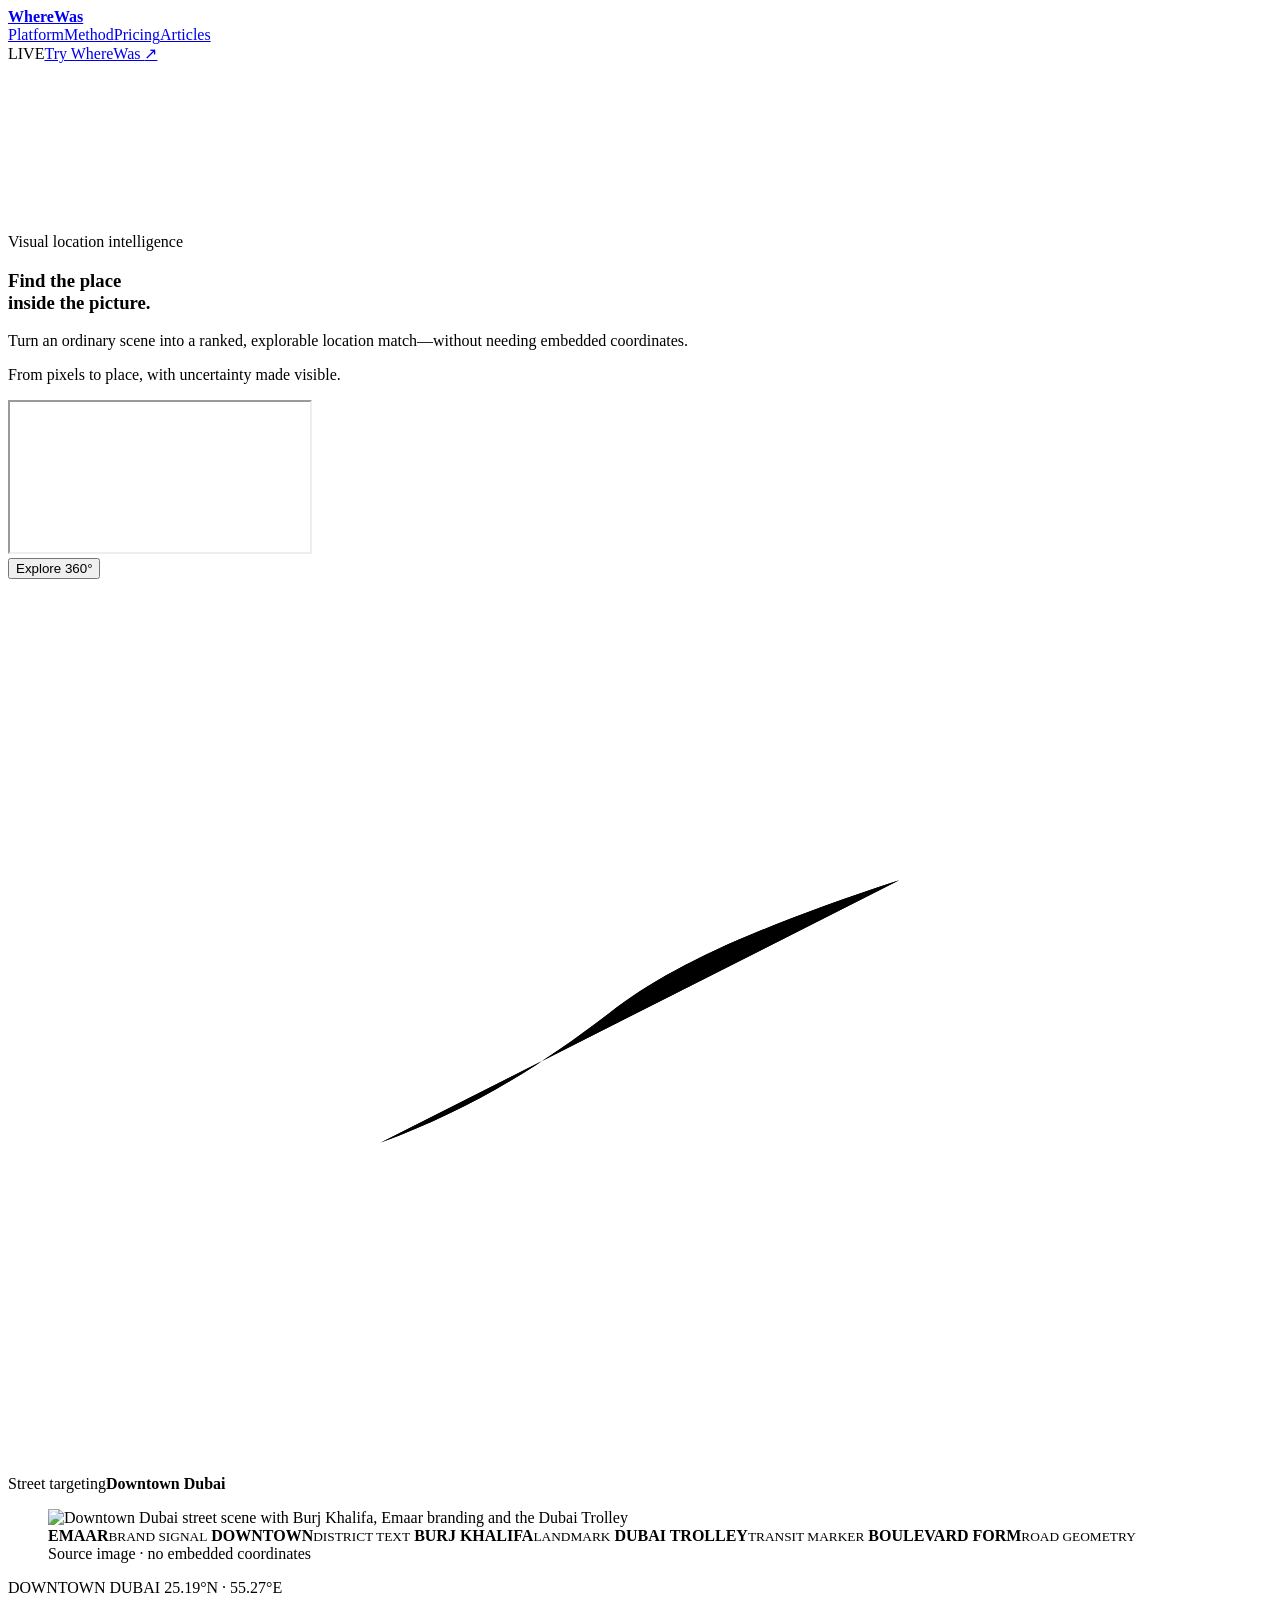
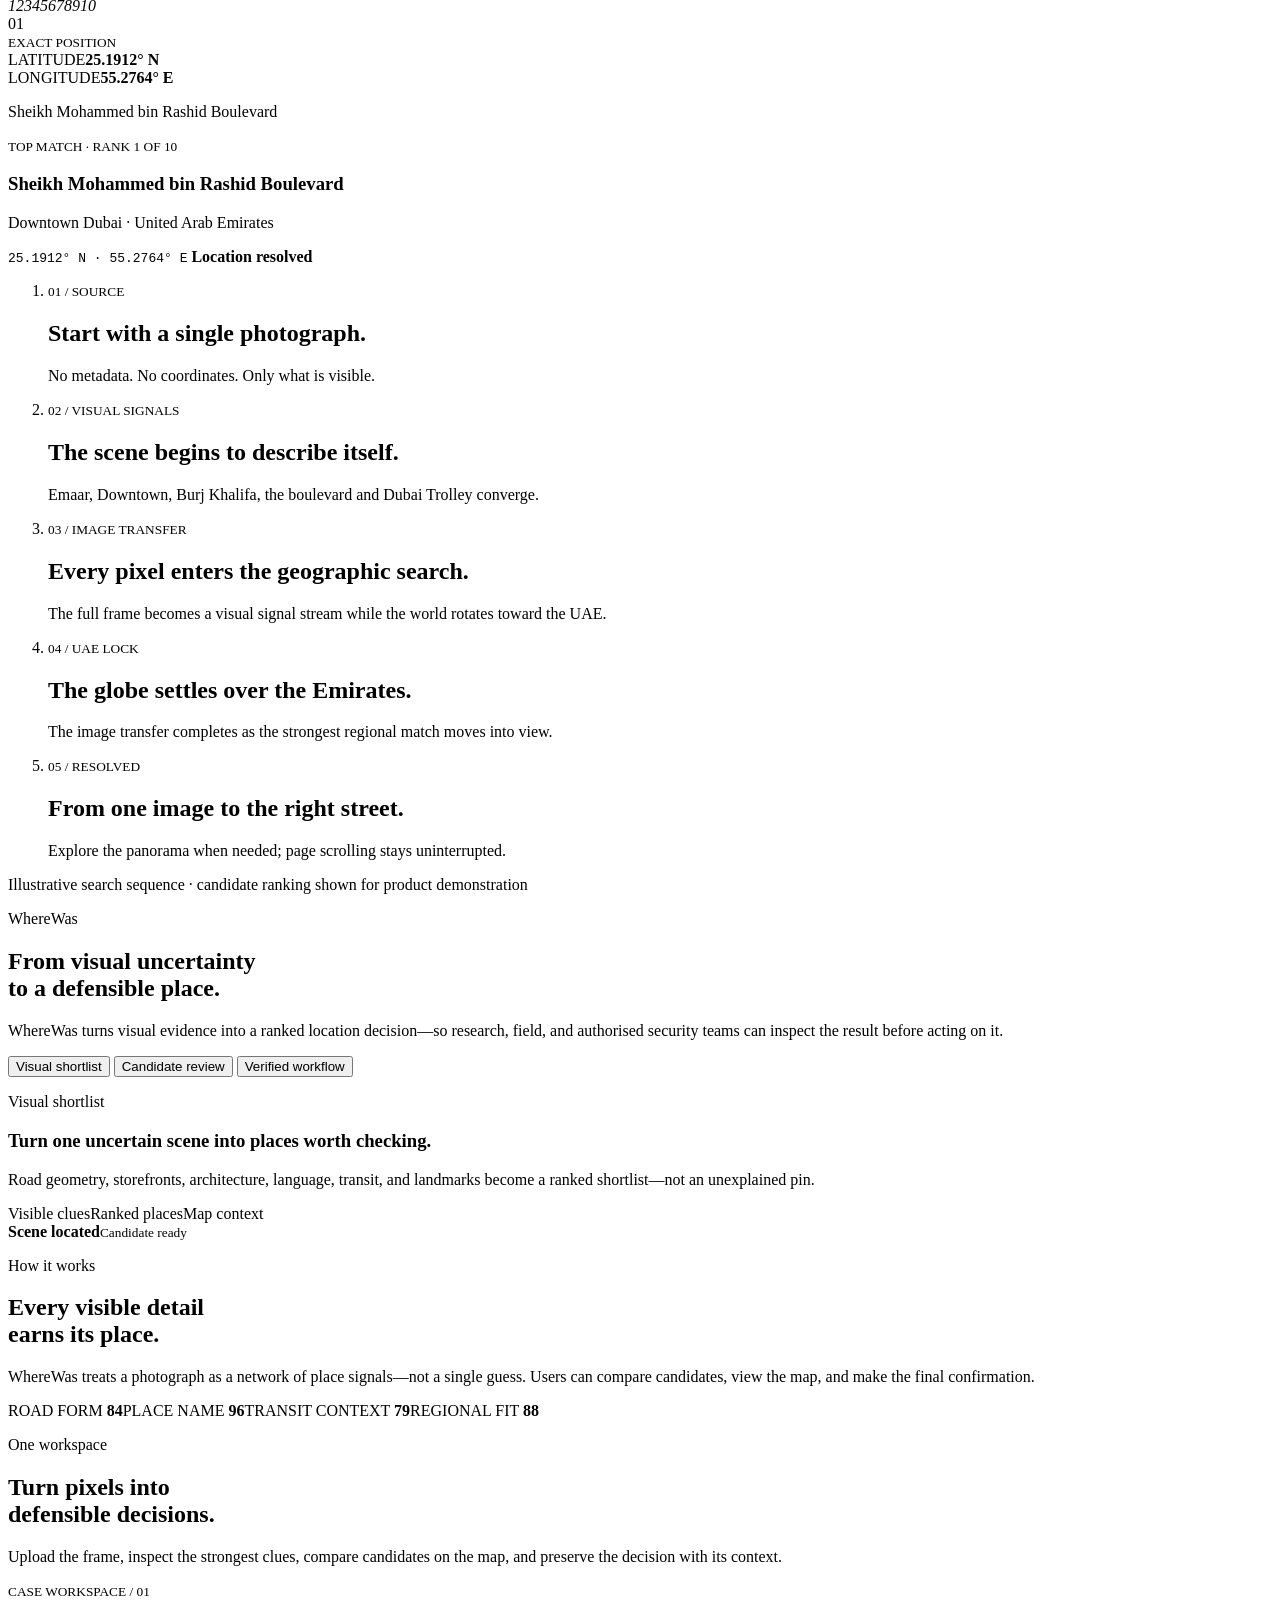
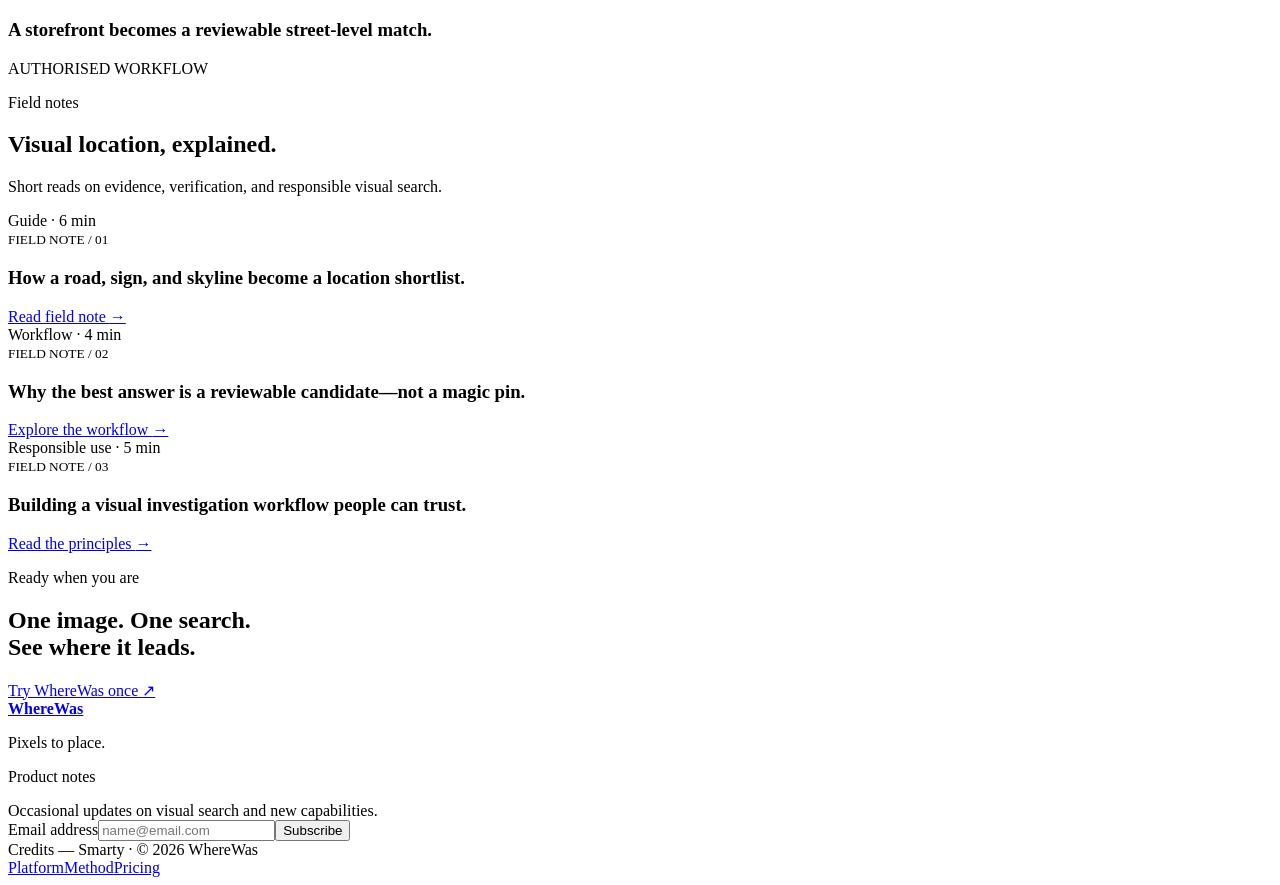
==== frontend/marketing.html @ ec492893 "Balance landing story layout and shorten panorama scroll" ====
<!doctype html>
<html lang="en">
<head>
  <meta charset="utf-8">
  <meta name="viewport" content="width=device-width, initial-scale=1">
  <meta name="theme-color" content="#050506">
  <meta name="description" content="WhereWas turns visual scenes into defensible location matches.">
  <title>WhereWas — visual location intelligence</title>
  <link rel="preconnect" href="https://fonts.googleapis.com">
  <link rel="preconnect" href="https://fonts.gstatic.com" crossorigin>
  <link href="https://fonts.googleapis.com/css2?family=Inter:wght@400;500;600&family=Plus+Jakarta+Sans:wght@400;500;600&display=swap" rel="stylesheet">
  <link rel="stylesheet" href="/maplibre-gl.css">
  <link rel="stylesheet" href="/marketing.css?v=24">
</head>
<body>
  <div class="noise" aria-hidden="true"></div>
  <header class="site-header" id="site-header">
    <div class="nav-wrap">
      <a class="brand" href="#top" aria-label="WhereWas home"><img class="brand-logo" src="/assets/wherewas-logo.svg?v=2" alt=""><b>WhereWas</b></a>
      <nav aria-label="Primary navigation"><a href="#platform">Platform</a><a href="#method">Method</a><a href="/pricing">Pricing</a><a href="#articles">Articles</a></nav>
      <div class="nav-actions"><span class="nav-live"><i></i>LIVE</span><a class="nav-cta" href="/try">Try WhereWas <span>↗</span></a></div>
    </div>
  </header>

  <main id="top">
    <section class="geo-story" id="search-story" aria-label="From image to exact street">
      <div class="geo-pin">
        <section class="hero" id="hero">
          <canvas class="hero-pixels" id="hero-pixels" aria-hidden="true"></canvas>
          <div class="hero-copy">
            <p class="eyebrow">Visual location intelligence</p>
            <h1>Find the place<br>inside the picture.</h1>
            <p class="hero-sub">Turn an ordinary scene into a ranked, explorable location match—without needing embedded coordinates.</p>
            <p class="proof-line"><i></i> From pixels to place, with uncertainty made visible.</p>
          </div>
        </section>
        <div class="story-scene">
          <div id="story-live-map" class="story-live-map" aria-hidden="true"></div>
          <iframe class="story-street-view" title="Interactive 360 degree Street View of Sheikh Mohammed bin Rashid Boulevard, Dubai" loading="lazy" allowfullscreen referrerpolicy="no-referrer-when-downgrade" src="https://maps.google.com/maps?q=25.1912354,55.276428&amp;layer=c&amp;cbll=25.1912354,55.276428&amp;cbp=11,288.53,0,0,0&amp;output=svembed"></iframe>
          <div class="street-view-control">
            <button type="button" aria-pressed="false">Explore 360°</button>
          </div>
          <div class="pixel-matrix" aria-hidden="true"></div>
          <svg class="road-trace" viewBox="0 0 1200 700" preserveAspectRatio="none" aria-hidden="true">
            <path class="road-trace-glow" pathLength="1" d="M354 535 C445 502 515 455 571 412 C629 367 707 332 846 286"/>
            <path class="road-trace-core" pathLength="1" d="M354 535 C445 502 515 455 571 412 C629 367 707 332 846 286"/>
          </svg>
          <canvas id="source-pixels" class="source-pixels" aria-hidden="true"></canvas>
          <canvas id="story-globe" aria-hidden="true"></canvas>
          <canvas id="story-map" aria-hidden="true"></canvas>
          <div class="map-grid" aria-hidden="true"></div>
          <div class="target-chip"><i></i><span>Street targeting</span><b>Downtown Dubai</b></div>

          <div class="source-ambient" aria-hidden="true"></div>
          <figure class="source-frame">
            <img src="/assets/dubai-downtown-source.png" alt="Downtown Dubai street scene with Burj Khalifa, Emaar branding and the Dubai Trolley">
            <div class="scan-grid" aria-hidden="true"></div>
            <span class="clue clue-emaar"><i></i><b>EMAAR</b><small>BRAND SIGNAL</small></span>
            <span class="clue clue-downtown"><i></i><b>DOWNTOWN</b><small>DISTRICT TEXT</small></span>
            <span class="clue clue-burj"><i></i><b>BURJ KHALIFA</b><small>LANDMARK</small></span>
            <span class="clue clue-trolley"><i></i><b>DUBAI TROLLEY</b><small>TRANSIT MARKER</small></span>
            <span class="clue clue-road"><i></i><b>BOULEVARD FORM</b><small>ROAD GEOMETRY</small></span>
            <figcaption>Source image · no embedded coordinates</figcaption>
          </figure>

          <div class="map-city-label">DOWNTOWN DUBAI <span>25.19°N · 55.27°E</span></div>
          <div class="candidate-layer" aria-hidden="true">
            <i style="--x:43%;--y:54%">1</i><i style="--x:51%;--y:48%">2</i><i style="--x:58%;--y:59%">3</i><i style="--x:37%;--y:63%">4</i><i style="--x:64%;--y:43%">5</i><i style="--x:47%;--y:68%">6</i><i style="--x:69%;--y:61%">7</i><i style="--x:33%;--y:46%">8</i><i style="--x:55%;--y:37%">9</i><i style="--x:73%;--y:51%">10</i>
          </div>
          <div class="place-lock" aria-hidden="true"><span>01</span><i></i></div>
          <div class="coordinate-reveal" aria-hidden="true">
            <small>EXACT POSITION</small>
            <div class="coord-lat"><span>LATITUDE</span><b>25.1912° N</b></div>
            <div class="coord-lon"><span>LONGITUDE</span><b>55.2764° E</b></div>
            <p>Sheikh Mohammed bin Rashid Boulevard</p>
          </div>
          <div class="final-place">
            <small>TOP MATCH · RANK 1 OF 10</small>
            <h3>Sheikh Mohammed bin Rashid Boulevard</h3>
            <p>Downtown Dubai · United Arab Emirates</p>
            <code>25.1912° N · 55.2764° E</code>
            <b><i></i> Location resolved</b>
          </div>
        </div>

        <ol class="story-steps">
          <li class="active" data-step="0"><small>01 / SOURCE</small><h2>Start with a single photograph.</h2><p>No metadata. No coordinates. Only what is visible.</p></li>
          <li data-step="1"><small>02 / VISUAL SIGNALS</small><h2>The scene begins to describe itself.</h2><p>Emaar, Downtown, Burj Khalifa, the boulevard and Dubai Trolley converge.</p></li>
          <li data-step="2"><small>03 / IMAGE TRANSFER</small><h2>Every pixel enters the geographic search.</h2><p>The full frame becomes a visual signal stream while the world rotates toward the UAE.</p></li>
          <li data-step="3"><small>04 / UAE LOCK</small><h2>The globe settles over the Emirates.</h2><p>The image transfer completes as the strongest regional match moves into view.</p></li>
          <li data-step="7"><small>05 / RESOLVED</small><h2>From one image to the right street.</h2><p>Explore the panorama when needed; page scrolling stays uninterrupted.</p></li>
        </ol>
        <p class="story-note">Illustrative search sequence · candidate ranking shown for product demonstration</p>
      </div>
    </section>

    <section class="enterprise section" id="platform">
      <div class="section-intro reveal">
        <p class="eyebrow">WhereWas</p>
        <h2>From visual uncertainty<br>to a defensible place.</h2>
        <p>WhereWas turns visual evidence into a ranked location decision—so research, field, and authorised security teams can inspect the result before acting on it.</p>
      </div>
      <div class="feature-tabs reveal" role="tablist" aria-label="WhereWas capabilities">
        <button class="active" role="tab" aria-selected="true" data-feature="estimate"><i></i> Visual shortlist</button>
        <button role="tab" aria-selected="false" data-feature="precision"><i></i> Candidate review</button>
        <button role="tab" aria-selected="false" data-feature="confirm"><i></i> Verified workflow</button>
      </div>
      <article class="feature-card reveal" id="feature-card">
        <div class="feature-copy"><p class="feature-label" id="feature-label">Visual shortlist</p><h3 id="feature-title">Turn one uncertain scene into places worth checking.</h3><p id="feature-body">Road geometry, storefronts, architecture, language, transit, and landmarks become a ranked shortlist—not an unexplained pin.</p><div class="feature-metrics"><span>Visible clues</span><span>Ranked places</span><span>Map context</span></div></div>
        <div class="feature-media" id="feature-media"><div class="frame-corners"><i></i><i></i><i></i><i></i></div><div class="location-chip"><span></span><b>Scene located</b><small>Candidate ready</small></div></div>
      </article>
    </section>

    <section class="editorial section reveal" id="method">
      <div class="editorial-bg"></div>
      <div class="editorial-copy"><p class="eyebrow">How it works</p><h2>Every visible detail<br>earns its place.</h2><p>WhereWas treats a photograph as a network of place signals—not a single guess. Users can compare candidates, view the map, and make the final confirmation.</p></div>
      <div class="signal-stack" aria-hidden="true"><span>ROAD FORM <b>84</b></span><span>PLACE NAME <b>96</b></span><span>TRANSIT CONTEXT <b>79</b></span><span>REGIONAL FIT <b>88</b></span></div>
    </section>

    <section class="intelligence section">
      <div class="intel-copy reveal"><p class="eyebrow">One workspace</p><h2>Turn pixels into<br>defensible decisions.</h2><p>Upload the frame, inspect the strongest clues, compare candidates on the map, and preserve the decision with its context.</p></div>
      <article class="case-card reveal"><div class="case-image"></div><div class="case-shade"></div><div class="case-copy"><small>CASE WORKSPACE / 01</small><h3>A storefront becomes a reviewable street-level match.</h3><span class="case-state"><i></i> AUTHORISED WORKFLOW</span></div></article>
    </section>

    <section class="stories section" id="articles">
      <div class="stories-intro reveal"><p class="eyebrow">Field notes</p><h2>Visual location, explained.</h2><p>Short reads on evidence, verification, and responsible visual search.</p></div>
      <div class="story-grid">
        <article class="story-card reveal"><div class="story-image story-a"><span>Guide · 6 min</span></div><div><small>FIELD NOTE / 01</small><h3>How a road, sign, and skyline become a location shortlist.</h3><a href="/articles/visual-shortlist.html">Read field note <span>→</span></a></div></article>
        <article class="story-card reveal"><div class="story-image story-b"><span>Workflow · 4 min</span></div><div><small>FIELD NOTE / 02</small><h3>Why the best answer is a reviewable candidate—not a magic pin.</h3><a href="/articles/reviewable-results.html">Explore the workflow <span>→</span></a></div></article>
        <article class="story-card reveal"><div class="story-image story-c"><span>Responsible use · 5 min</span></div><div><small>FIELD NOTE / 03</small><h3>Building a visual investigation workflow people can trust.</h3><a href="/articles/responsible-security.html">Read the principles <span>→</span></a></div></article>
      </div>
    </section>

    <section class="final-cta section reveal"><div><p class="eyebrow">Ready when you are</p><h2>One image. One search.<br>See where it leads.</h2></div><a class="primary-btn" href="/try">Try WhereWas once <span>↗</span></a></section>
  </main>

  <footer>
    <div class="footer-main"><div class="footer-brand"><a class="brand" href="#top"><img class="brand-logo" src="/assets/wherewas-logo.svg?v=2" alt=""><b>WhereWas</b></a><p>Pixels to place.</p></div><div class="newsletter"><p>Product notes</p><span>Occasional updates on visual search and new capabilities.</span><form><label class="sr-only" for="email">Email address</label><input id="email" type="email" placeholder="name@email.com"><button type="submit">Subscribe</button></form></div></div>
    <div class="footer-bottom"><span>Credits — Smarty · © 2026 WhereWas</span><div><a href="#platform">Platform</a><a href="#method">Method</a><a href="/pricing">Pricing</a></div></div>
  </footer>

  <script src="/maplibre-gl.js"></script>
  <script src="/marketing.js?v=23"></script>
</body>
</html>
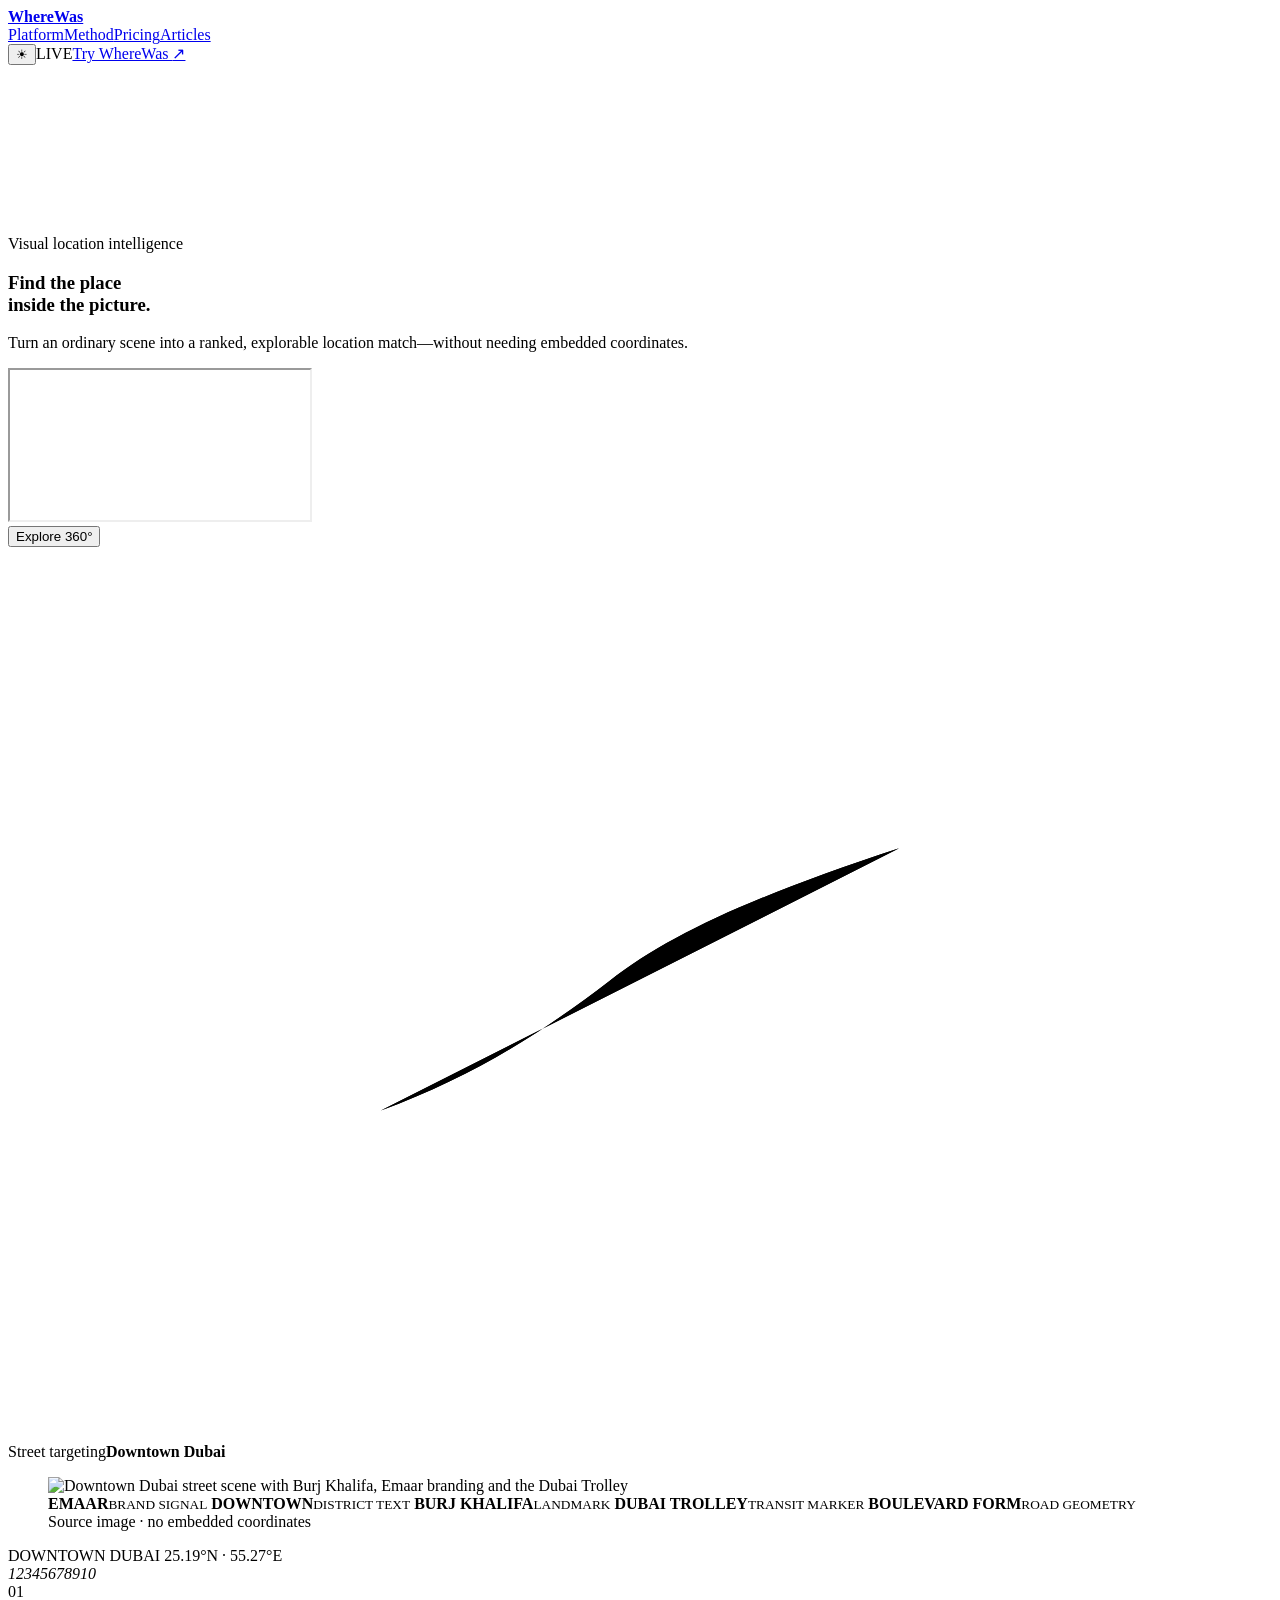
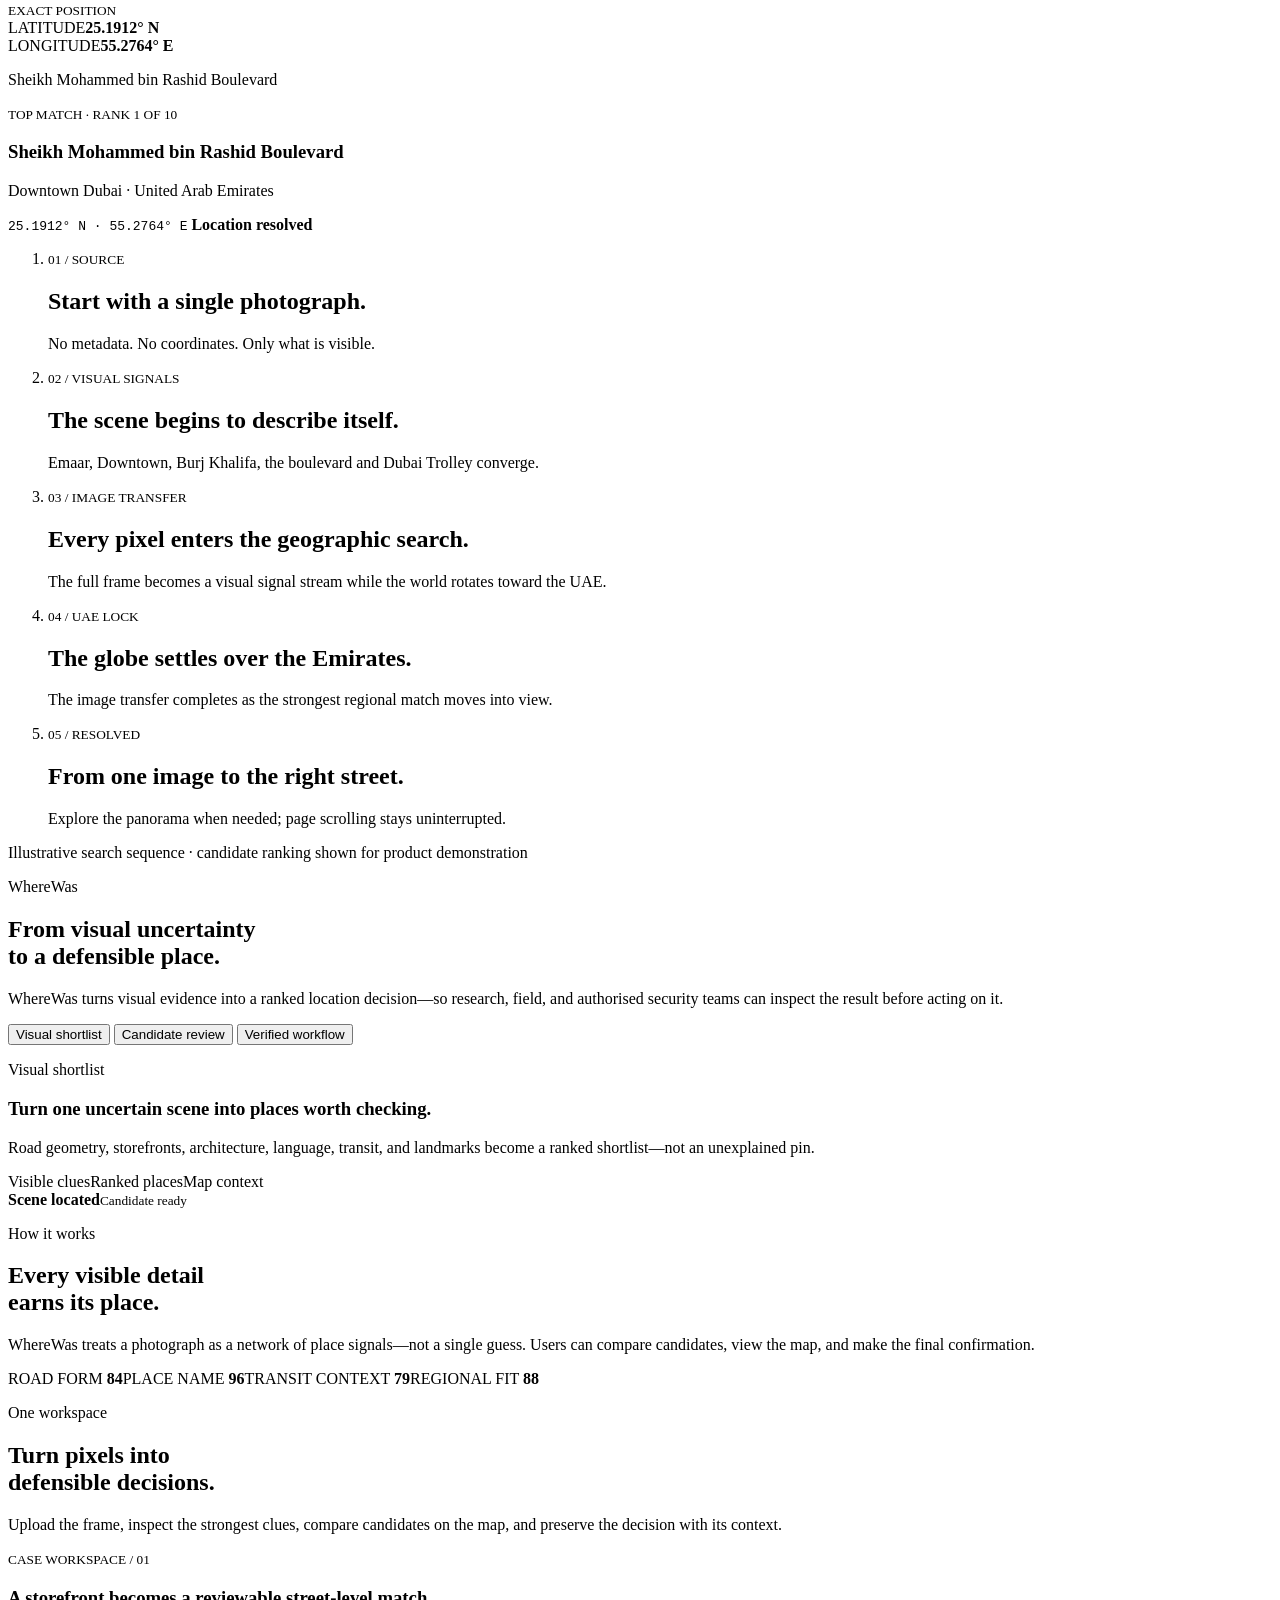
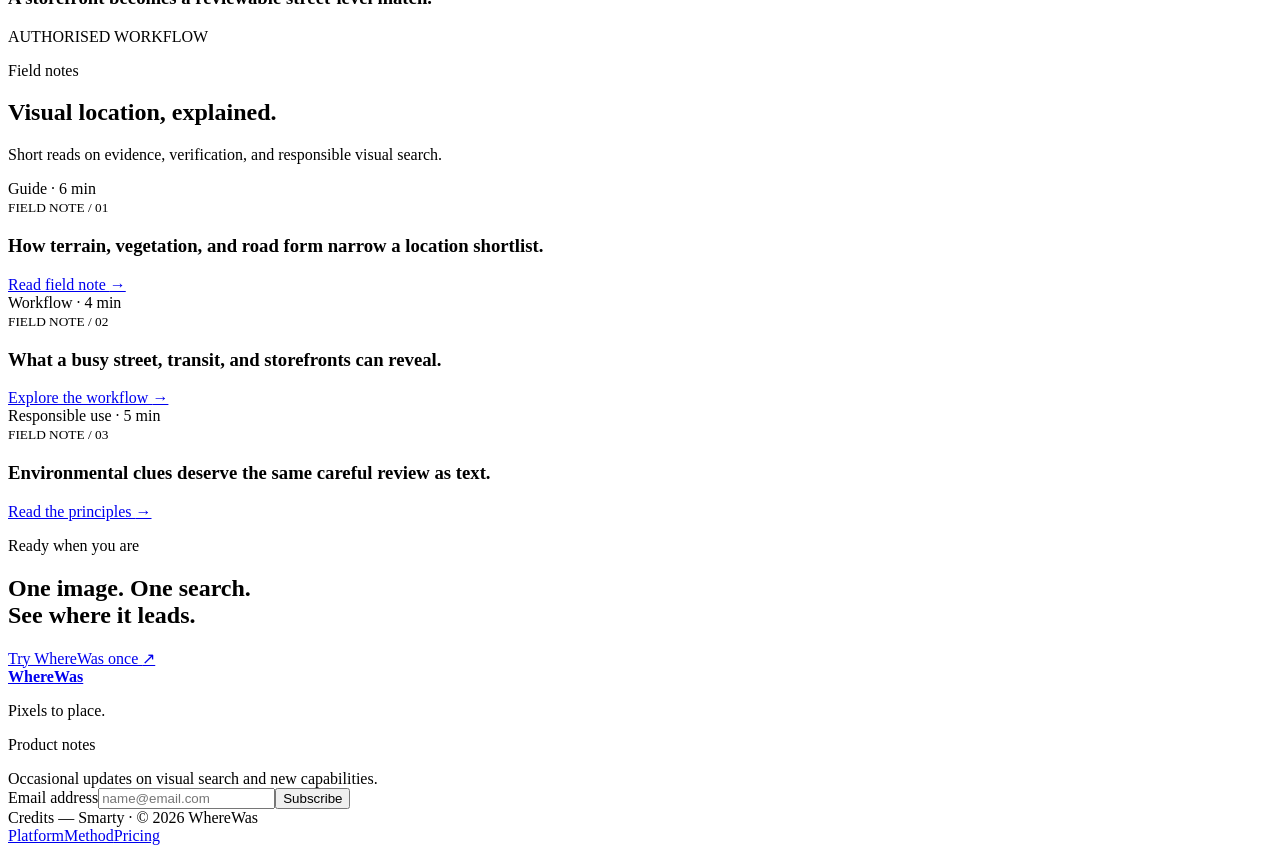
==== commit c8dd20c8: "Add theme control and broaden landing imagery" ====
--- a/frontend/marketing.html
+++ b/frontend/marketing.html
@@ -10,7 +10,7 @@
   <link rel="preconnect" href="https://fonts.gstatic.com" crossorigin>
   <link href="https://fonts.googleapis.com/css2?family=Inter:wght@400;500;600&family=Plus+Jakarta+Sans:wght@400;500;600&display=swap" rel="stylesheet">
   <link rel="stylesheet" href="/maplibre-gl.css">
-  <link rel="stylesheet" href="/marketing.css?v=24">
+  <link rel="stylesheet" href="/marketing.css?v=25">
 </head>
 <body>
   <div class="noise" aria-hidden="true"></div>
@@ -18,7 +18,7 @@
     <div class="nav-wrap">
       <a class="brand" href="#top" aria-label="WhereWas home"><img class="brand-logo" src="/assets/wherewas-logo.svg?v=2" alt=""><b>WhereWas</b></a>
       <nav aria-label="Primary navigation"><a href="#platform">Platform</a><a href="#method">Method</a><a href="/pricing">Pricing</a><a href="#articles">Articles</a></nav>
-      <div class="nav-actions"><span class="nav-live"><i></i>LIVE</span><a class="nav-cta" href="/try">Try WhereWas <span>↗</span></a></div>
+      <div class="nav-actions"><button class="theme-toggle" type="button" aria-label="Switch to light mode" aria-pressed="false"><span aria-hidden="true">☀</span></button><span class="nav-live"><i></i>LIVE</span><a class="nav-cta" href="/try">Try WhereWas <span>↗</span></a></div>
     </div>
   </header>
 
@@ -31,7 +31,6 @@
             <p class="eyebrow">Visual location intelligence</p>
             <h1>Find the place<br>inside the picture.</h1>
             <p class="hero-sub">Turn an ordinary scene into a ranked, explorable location match—without needing embedded coordinates.</p>
-            <p class="proof-line"><i></i> From pixels to place, with uncertainty made visible.</p>
           </div>
         </section>
         <div class="story-scene">
@@ -125,9 +124,9 @@
     <section class="stories section" id="articles">
       <div class="stories-intro reveal"><p class="eyebrow">Field notes</p><h2>Visual location, explained.</h2><p>Short reads on evidence, verification, and responsible visual search.</p></div>
       <div class="story-grid">
-        <article class="story-card reveal"><div class="story-image story-a"><span>Guide · 6 min</span></div><div><small>FIELD NOTE / 01</small><h3>How a road, sign, and skyline become a location shortlist.</h3><a href="/articles/visual-shortlist.html">Read field note <span>→</span></a></div></article>
-        <article class="story-card reveal"><div class="story-image story-b"><span>Workflow · 4 min</span></div><div><small>FIELD NOTE / 02</small><h3>Why the best answer is a reviewable candidate—not a magic pin.</h3><a href="/articles/reviewable-results.html">Explore the workflow <span>→</span></a></div></article>
-        <article class="story-card reveal"><div class="story-image story-c"><span>Responsible use · 5 min</span></div><div><small>FIELD NOTE / 03</small><h3>Building a visual investigation workflow people can trust.</h3><a href="/articles/responsible-security.html">Read the principles <span>→</span></a></div></article>
+        <article class="story-card reveal"><div class="story-image story-a"><span>Guide · 6 min</span></div><div><small>FIELD NOTE / 01</small><h3>How terrain, vegetation, and road form narrow a location shortlist.</h3><a href="/articles/visual-shortlist.html">Read field note <span>→</span></a></div></article>
+        <article class="story-card reveal"><div class="story-image story-b"><span>Workflow · 4 min</span></div><div><small>FIELD NOTE / 02</small><h3>What a busy street, transit, and storefronts can reveal.</h3><a href="/articles/reviewable-results.html">Explore the workflow <span>→</span></a></div></article>
+        <article class="story-card reveal"><div class="story-image story-c"><span>Responsible use · 5 min</span></div><div><small>FIELD NOTE / 03</small><h3>Environmental clues deserve the same careful review as text.</h3><a href="/articles/responsible-security.html">Read the principles <span>→</span></a></div></article>
       </div>
     </section>
 
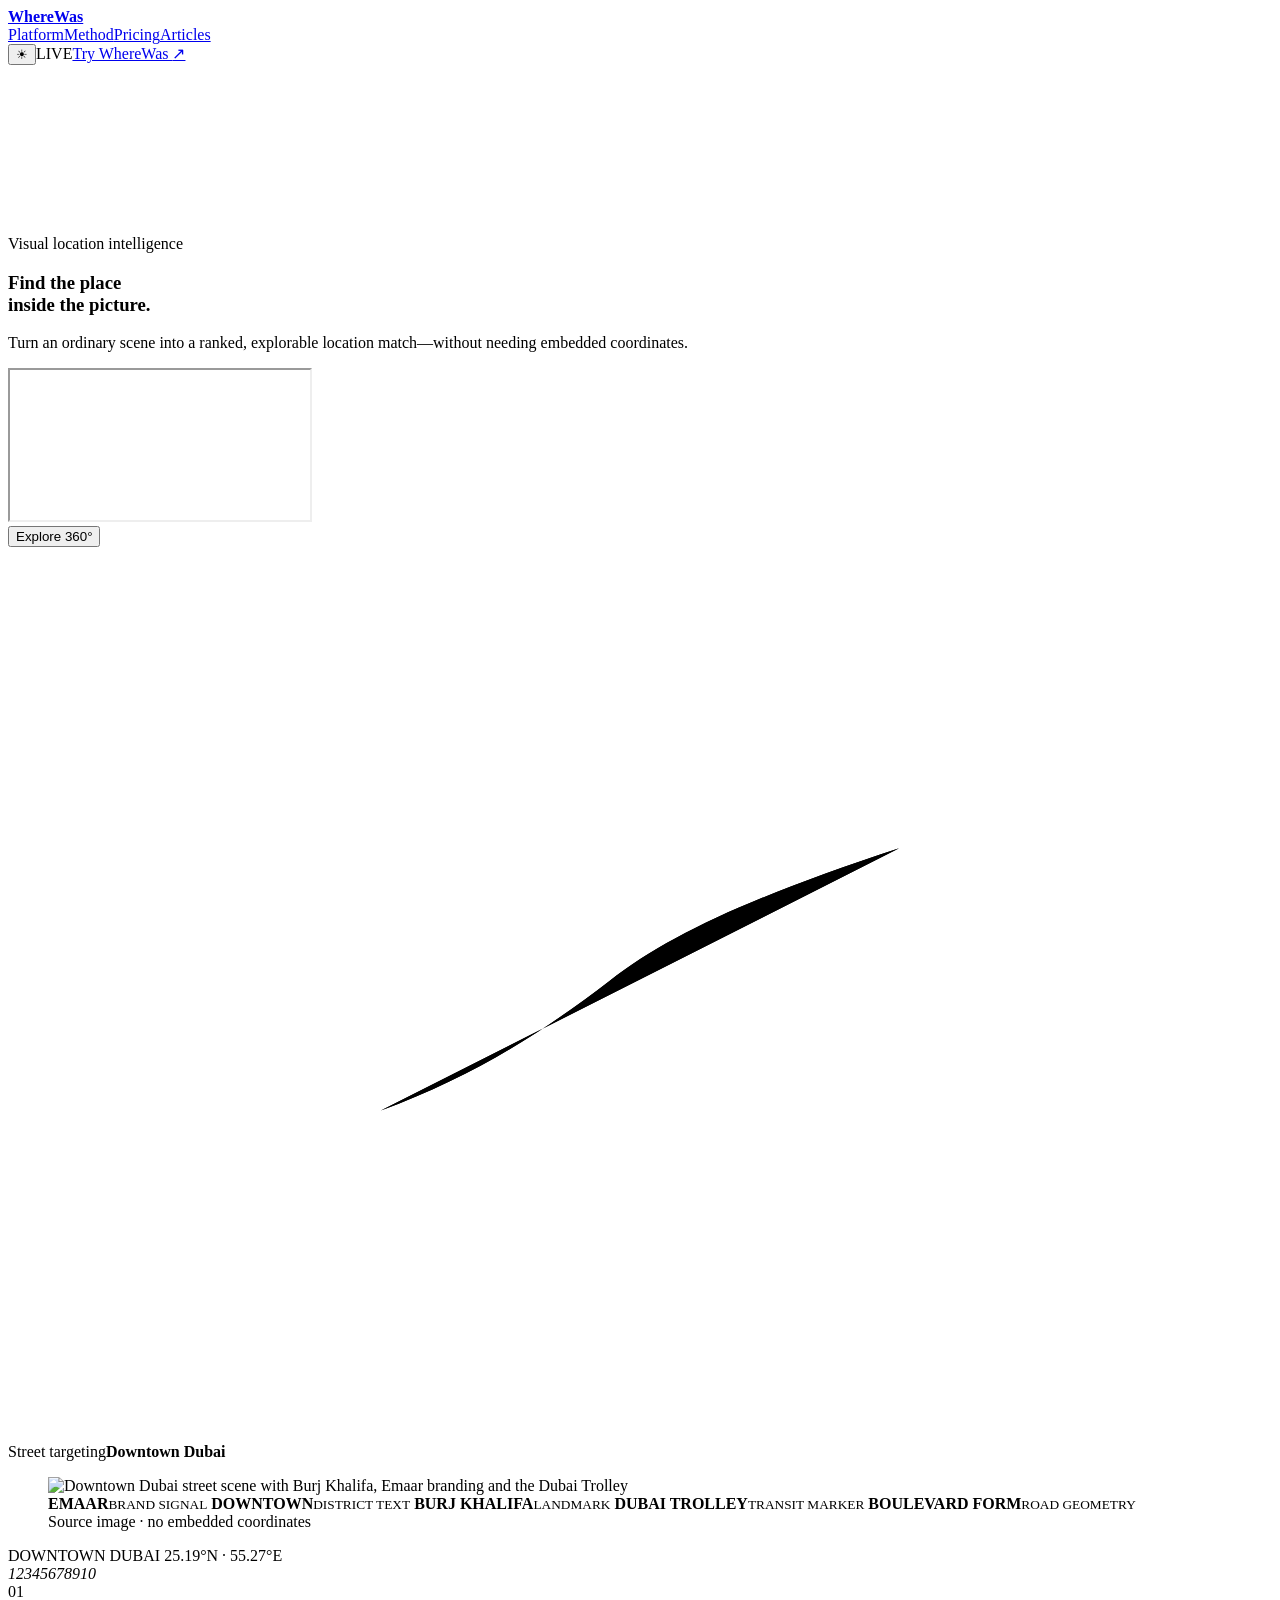
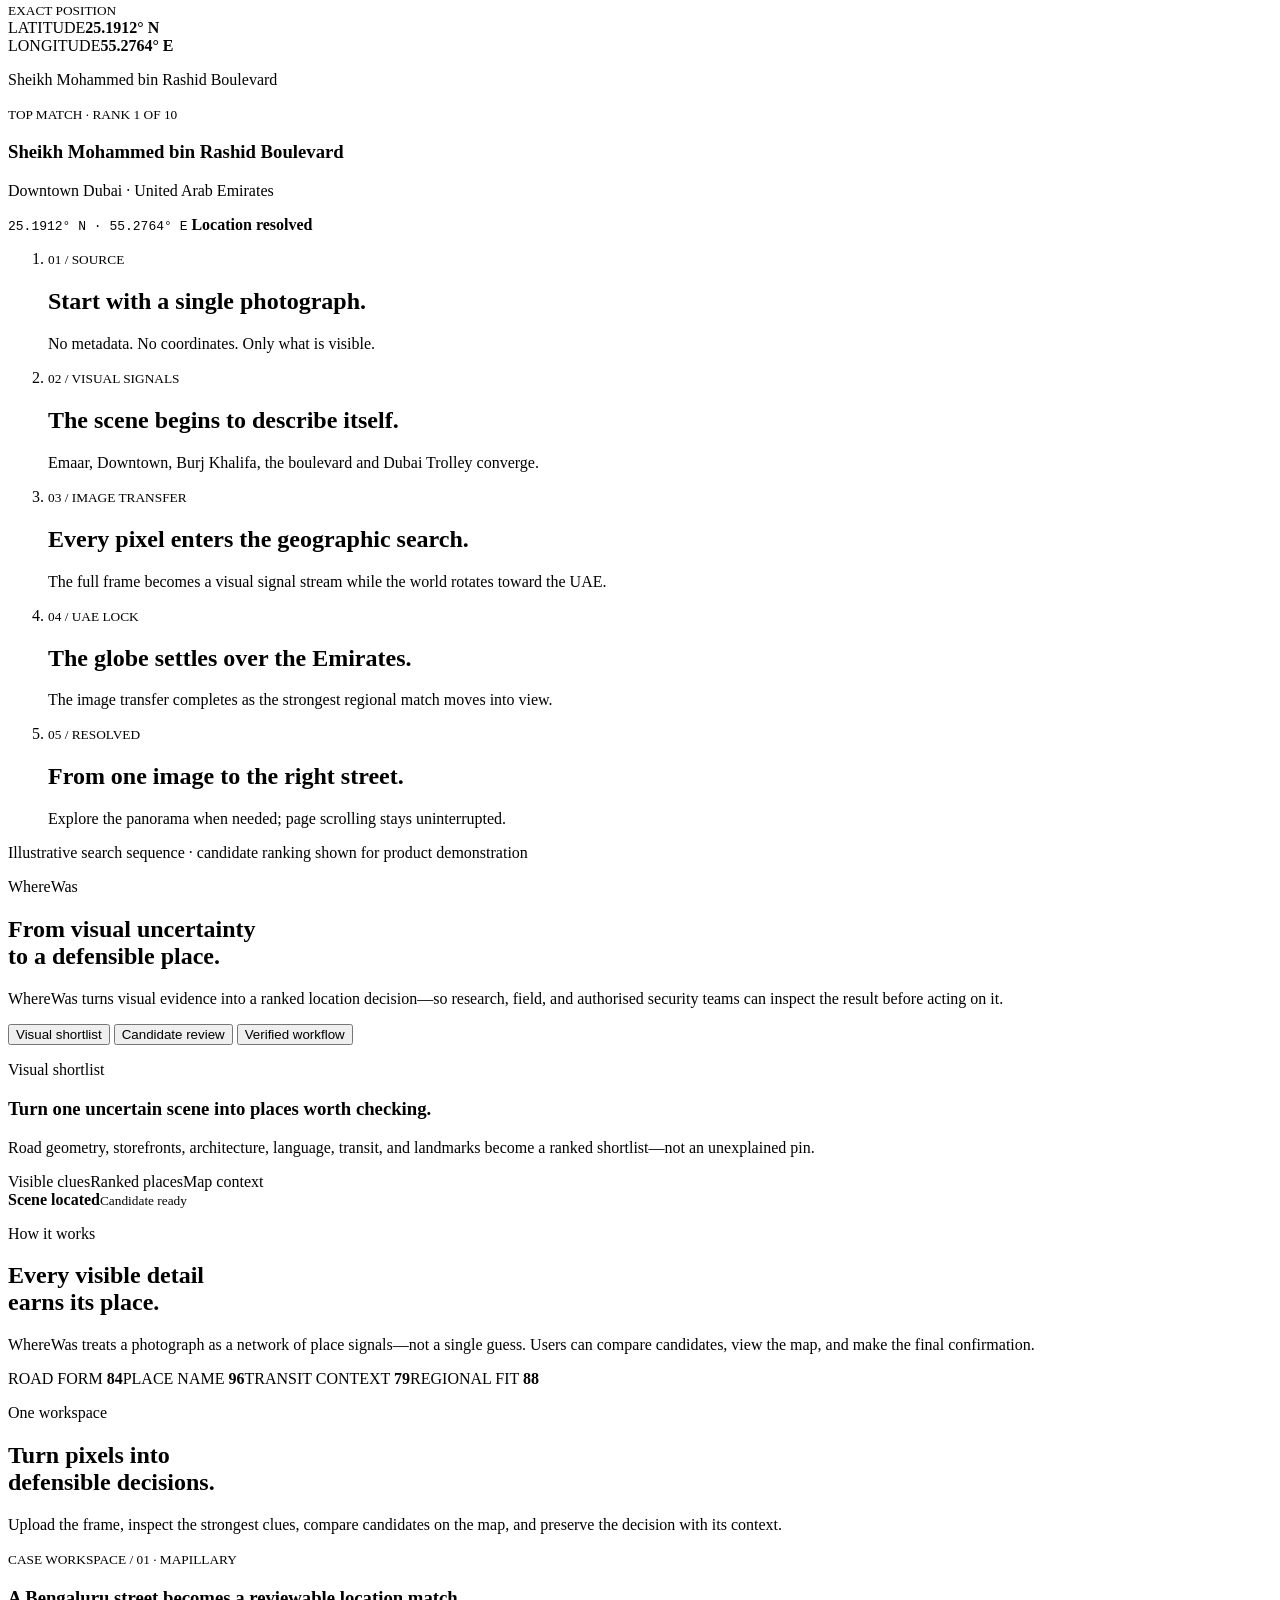
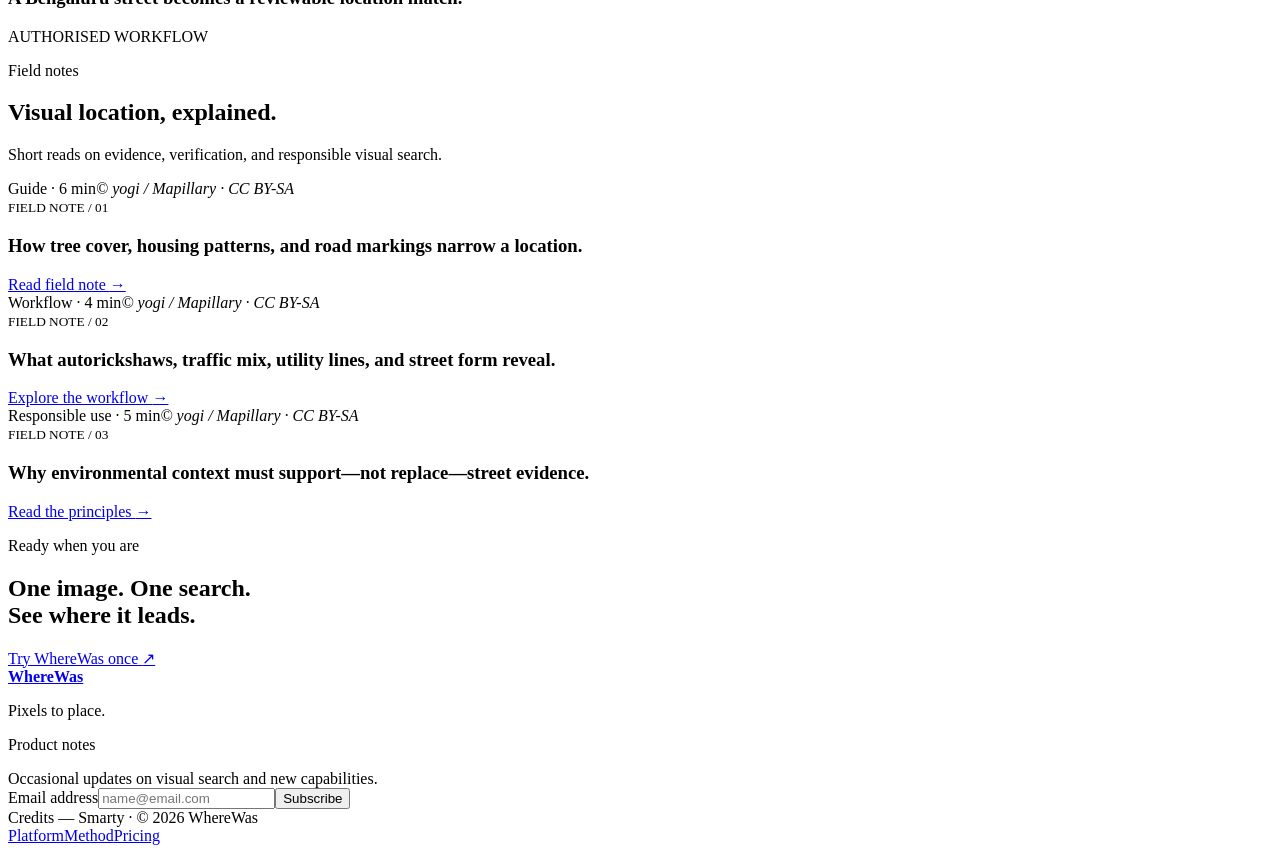
==== commit 476d7516: "Refine landing scan and theme experience" ====
--- a/frontend/marketing.html
+++ b/frontend/marketing.html
@@ -10,7 +10,7 @@
   <link rel="preconnect" href="https://fonts.gstatic.com" crossorigin>
   <link href="https://fonts.googleapis.com/css2?family=Inter:wght@400;500;600&family=Plus+Jakarta+Sans:wght@400;500;600&display=swap" rel="stylesheet">
   <link rel="stylesheet" href="/maplibre-gl.css">
-  <link rel="stylesheet" href="/marketing.css?v=25">
+  <link rel="stylesheet" href="/marketing.css?v=26">
 </head>
 <body>
   <div class="noise" aria-hidden="true"></div>
@@ -118,15 +118,15 @@
 
     <section class="intelligence section">
       <div class="intel-copy reveal"><p class="eyebrow">One workspace</p><h2>Turn pixels into<br>defensible decisions.</h2><p>Upload the frame, inspect the strongest clues, compare candidates on the map, and preserve the decision with its context.</p></div>
-      <article class="case-card reveal"><div class="case-image"></div><div class="case-shade"></div><div class="case-copy"><small>CASE WORKSPACE / 01</small><h3>A storefront becomes a reviewable street-level match.</h3><span class="case-state"><i></i> AUTHORISED WORKFLOW</span></div></article>
+      <article class="case-card reveal"><div class="case-image"></div><div class="case-shade"></div><div class="case-copy"><small>CASE WORKSPACE / 01 · MAPILLARY</small><h3>A Bengaluru street becomes a reviewable location match.</h3><span class="case-state"><i></i> AUTHORISED WORKFLOW</span></div></article>
     </section>
 
     <section class="stories section" id="articles">
       <div class="stories-intro reveal"><p class="eyebrow">Field notes</p><h2>Visual location, explained.</h2><p>Short reads on evidence, verification, and responsible visual search.</p></div>
       <div class="story-grid">
-        <article class="story-card reveal"><div class="story-image story-a"><span>Guide · 6 min</span></div><div><small>FIELD NOTE / 01</small><h3>How terrain, vegetation, and road form narrow a location shortlist.</h3><a href="/articles/visual-shortlist.html">Read field note <span>→</span></a></div></article>
-        <article class="story-card reveal"><div class="story-image story-b"><span>Workflow · 4 min</span></div><div><small>FIELD NOTE / 02</small><h3>What a busy street, transit, and storefronts can reveal.</h3><a href="/articles/reviewable-results.html">Explore the workflow <span>→</span></a></div></article>
-        <article class="story-card reveal"><div class="story-image story-c"><span>Responsible use · 5 min</span></div><div><small>FIELD NOTE / 03</small><h3>Environmental clues deserve the same careful review as text.</h3><a href="/articles/responsible-security.html">Read the principles <span>→</span></a></div></article>
+        <article class="story-card reveal"><div class="story-image story-a"><span>Guide · 6 min</span><em>© yogi / Mapillary · CC BY-SA</em></div><div><small>FIELD NOTE / 01</small><h3>How tree cover, housing patterns, and road markings narrow a location.</h3><a href="/articles/visual-shortlist.html">Read field note <span>→</span></a></div></article>
+        <article class="story-card reveal"><div class="story-image story-b"><span>Workflow · 4 min</span><em>© yogi / Mapillary · CC BY-SA</em></div><div><small>FIELD NOTE / 02</small><h3>What autorickshaws, traffic mix, utility lines, and street form reveal.</h3><a href="/articles/reviewable-results.html">Explore the workflow <span>→</span></a></div></article>
+        <article class="story-card reveal"><div class="story-image story-c"><span>Responsible use · 5 min</span><em>© yogi / Mapillary · CC BY-SA</em></div><div><small>FIELD NOTE / 03</small><h3>Why environmental context must support—not replace—street evidence.</h3><a href="/articles/responsible-security.html">Read the principles <span>→</span></a></div></article>
       </div>
     </section>
 
@@ -139,6 +139,6 @@
   </footer>
 
   <script src="/maplibre-gl.js"></script>
-  <script src="/marketing.js?v=23"></script>
+  <script src="/marketing.js?v=24"></script>
 </body>
 </html>
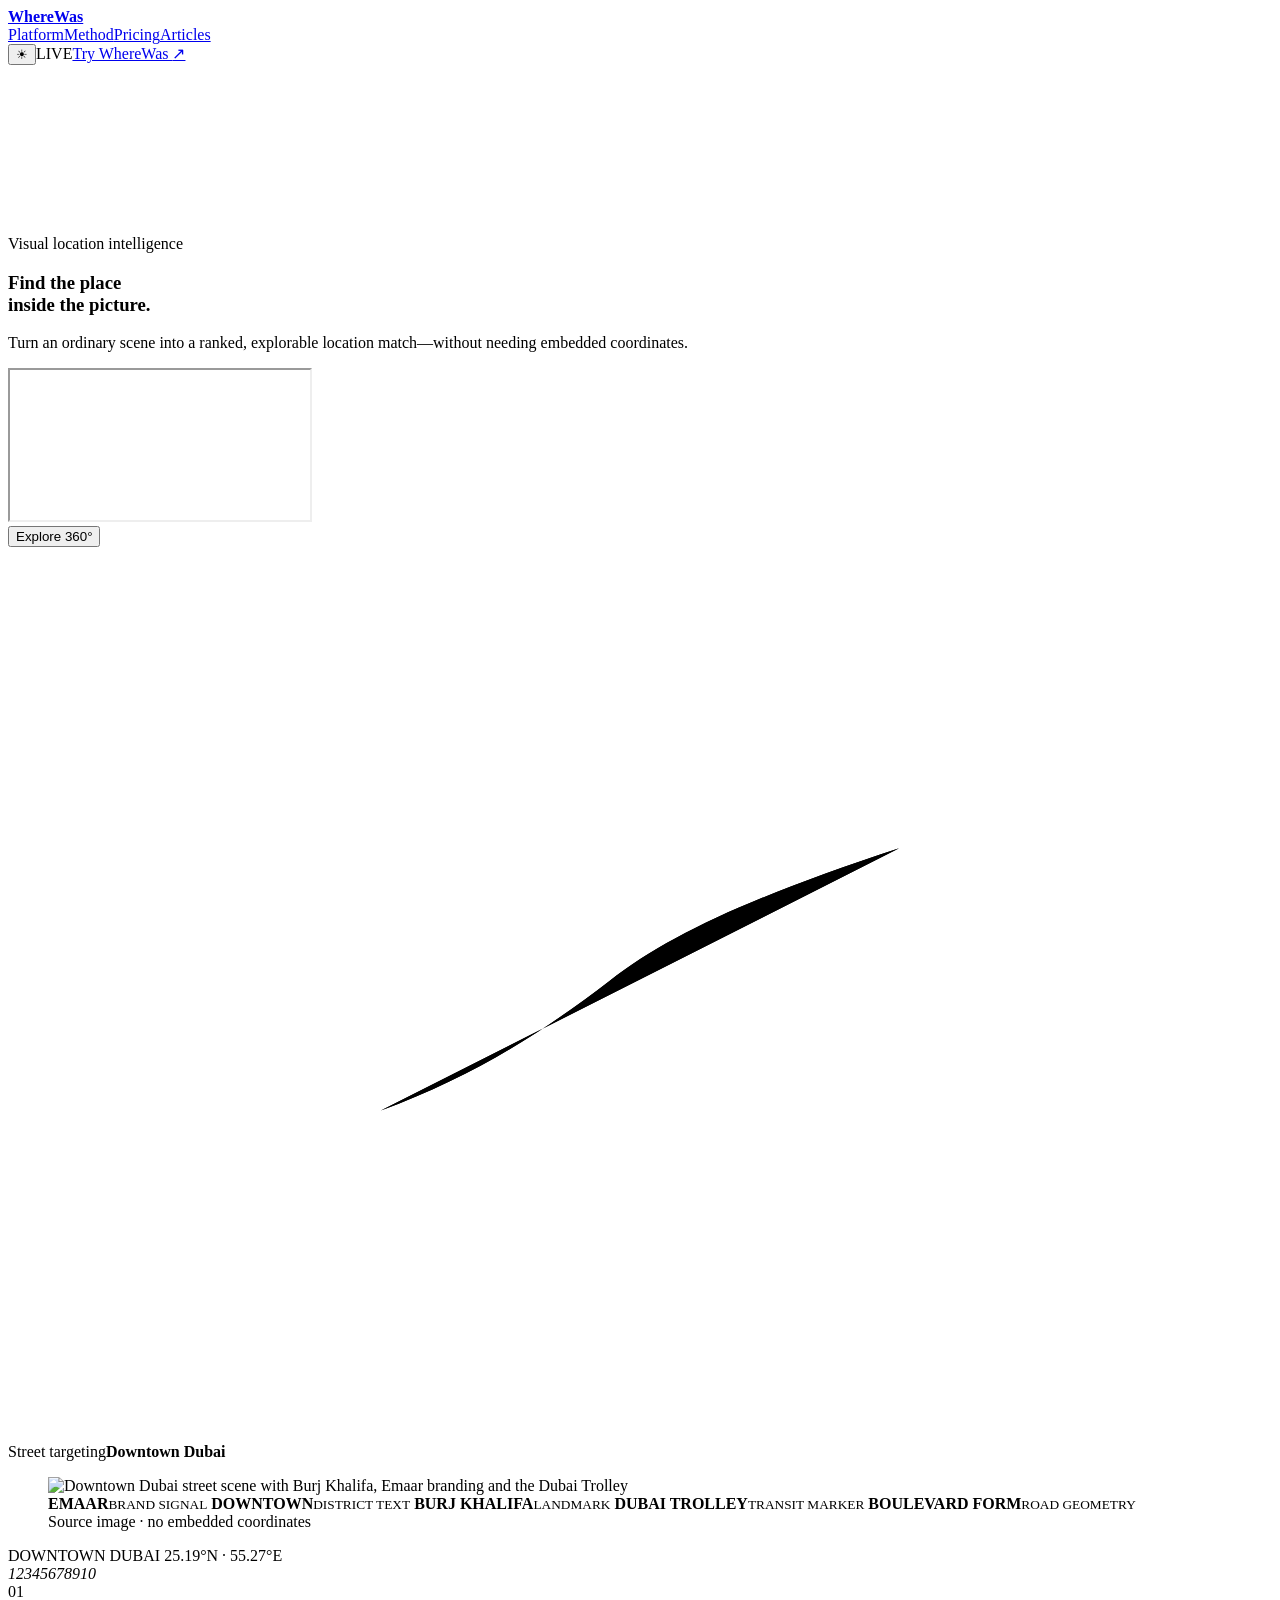
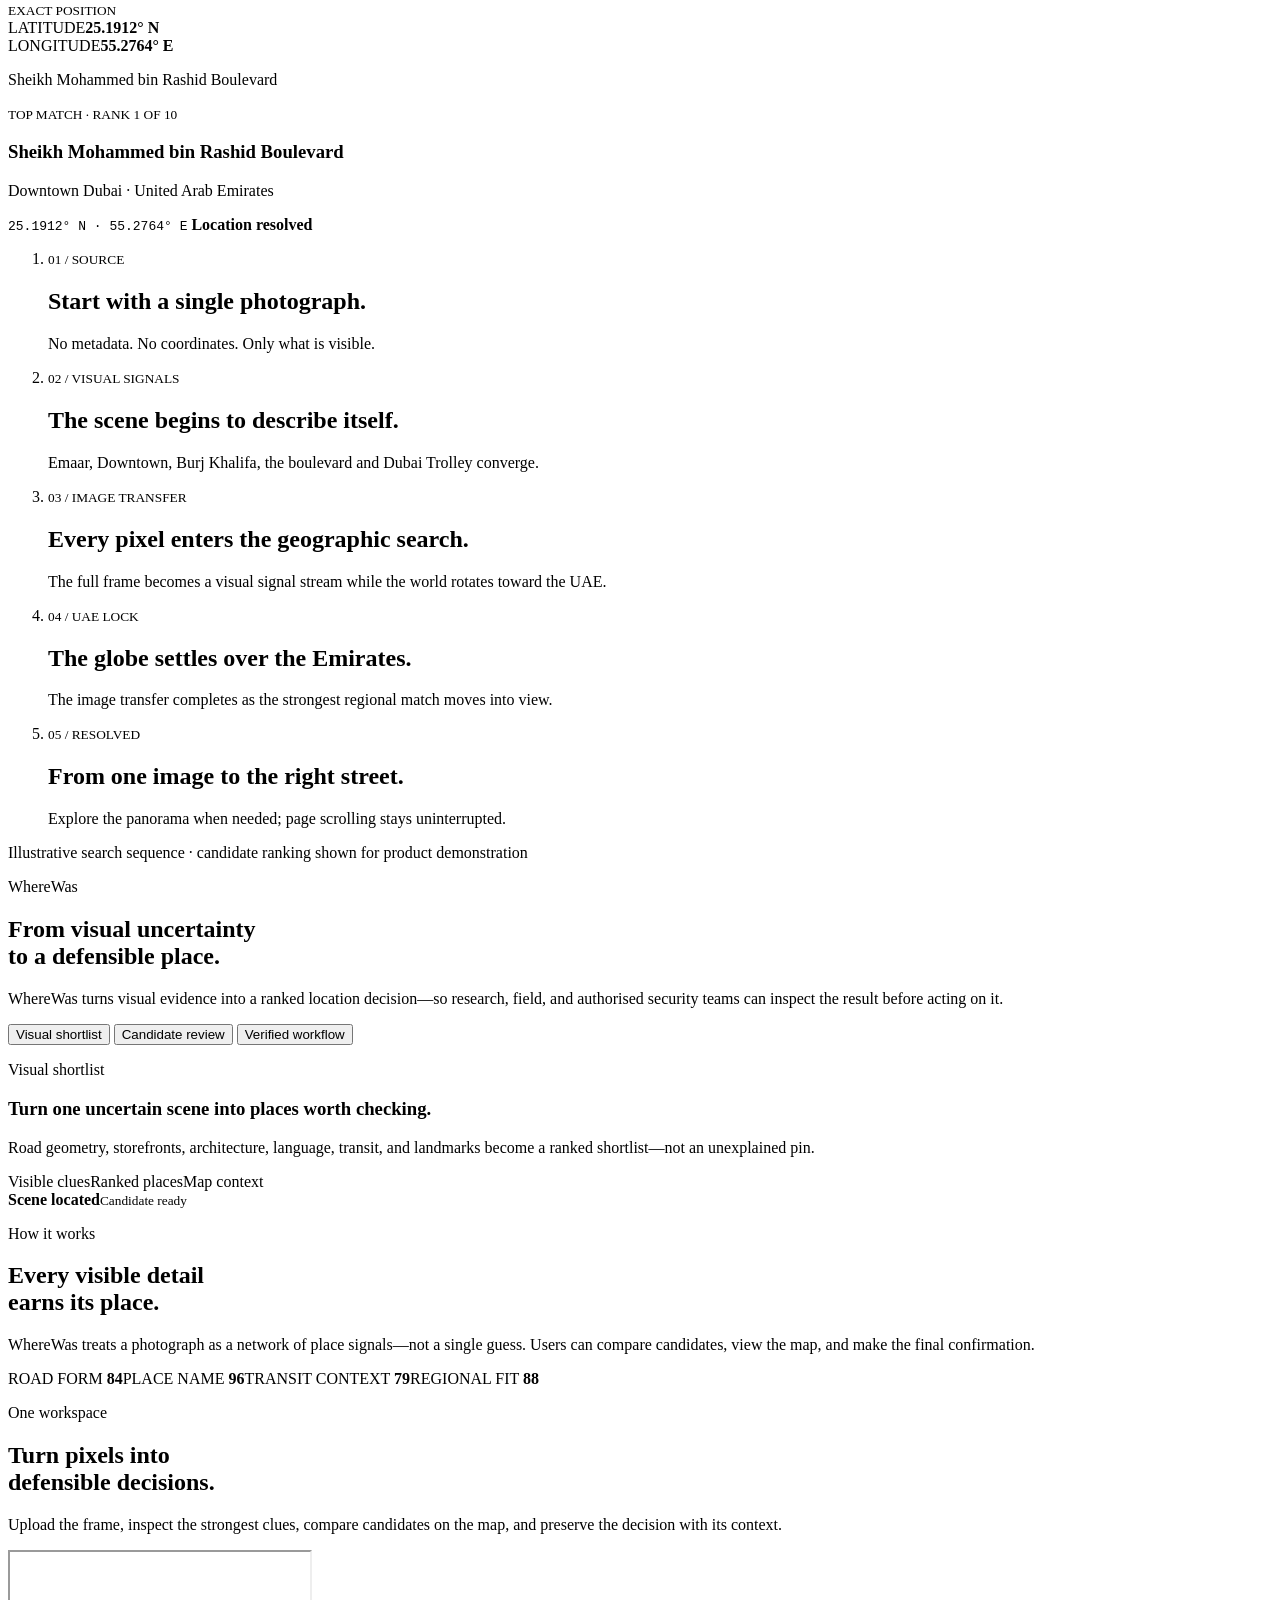
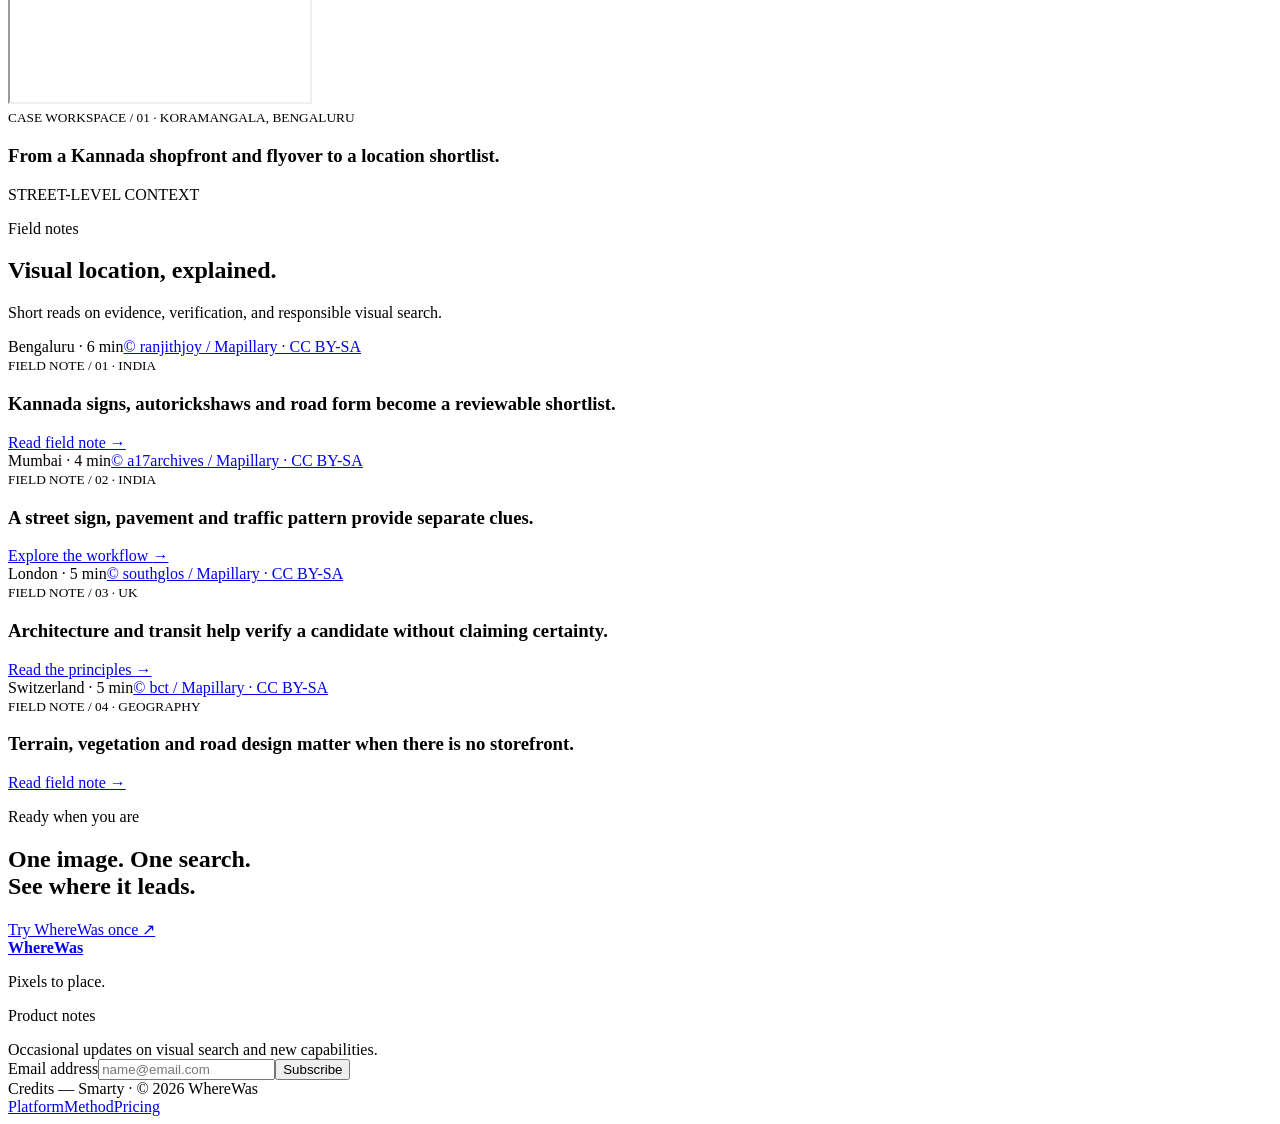
==== commit 03515d99: "Add India and geography field note imagery and fix light results" ====
--- a/frontend/marketing.html
+++ b/frontend/marketing.html
@@ -10,7 +10,7 @@
   <link rel="preconnect" href="https://fonts.gstatic.com" crossorigin>
   <link href="https://fonts.googleapis.com/css2?family=Inter:wght@400;500;600&family=Plus+Jakarta+Sans:wght@400;500;600&display=swap" rel="stylesheet">
   <link rel="stylesheet" href="/maplibre-gl.css">
-  <link rel="stylesheet" href="/marketing.css?v=26">
+  <link rel="stylesheet" href="/marketing.css?v=28">
 </head>
 <body>
   <div class="noise" aria-hidden="true"></div>
@@ -118,15 +118,16 @@
 
     <section class="intelligence section">
       <div class="intel-copy reveal"><p class="eyebrow">One workspace</p><h2>Turn pixels into<br>defensible decisions.</h2><p>Upload the frame, inspect the strongest clues, compare candidates on the map, and preserve the decision with its context.</p></div>
-      <article class="case-card reveal"><div class="case-image"></div><div class="case-shade"></div><div class="case-copy"><small>CASE WORKSPACE / 01 · MAPILLARY</small><h3>A Bengaluru street becomes a reviewable location match.</h3><span class="case-state"><i></i> AUTHORISED WORKFLOW</span></div></article>
+      <article class="case-card reveal"><div class="case-image"><iframe title="Street View of Kalyan Jewellers, Koramangala, Bengaluru" loading="lazy" referrerpolicy="no-referrer-when-downgrade" src="https://maps.google.com/maps?q=12.9346427,77.6241613&amp;layer=c&amp;cbll=12.9346427,77.6241613&amp;cbp=11,80,0,0,0&amp;output=svembed"></iframe></div><div class="case-shade"></div><div class="case-copy"><small>CASE WORKSPACE / 01 · KORAMANGALA, BENGALURU</small><h3>From a Kannada shopfront and flyover to a location shortlist.</h3><span class="case-state"><i></i> STREET-LEVEL CONTEXT</span></div></article>
     </section>
 
     <section class="stories section" id="articles">
       <div class="stories-intro reveal"><p class="eyebrow">Field notes</p><h2>Visual location, explained.</h2><p>Short reads on evidence, verification, and responsible visual search.</p></div>
       <div class="story-grid">
-        <article class="story-card reveal"><div class="story-image story-a"><span>Guide · 6 min</span><em>© yogi / Mapillary · CC BY-SA</em></div><div><small>FIELD NOTE / 01</small><h3>How tree cover, housing patterns, and road markings narrow a location.</h3><a href="/articles/visual-shortlist.html">Read field note <span>→</span></a></div></article>
-        <article class="story-card reveal"><div class="story-image story-b"><span>Workflow · 4 min</span><em>© yogi / Mapillary · CC BY-SA</em></div><div><small>FIELD NOTE / 02</small><h3>What autorickshaws, traffic mix, utility lines, and street form reveal.</h3><a href="/articles/reviewable-results.html">Explore the workflow <span>→</span></a></div></article>
-        <article class="story-card reveal"><div class="story-image story-c"><span>Responsible use · 5 min</span><em>© yogi / Mapillary · CC BY-SA</em></div><div><small>FIELD NOTE / 03</small><h3>Why environmental context must support—not replace—street evidence.</h3><a href="/articles/responsible-security.html">Read the principles <span>→</span></a></div></article>
+        <article class="story-card reveal"><div class="story-image story-a"><span>Bengaluru · 6 min</span><a class="image-credit" href="https://www.mapillary.com/app/?pKey=2850385311894788" aria-label="Bengaluru image by ranjithjoy on Mapillary">© ranjithjoy / Mapillary · CC BY-SA</a></div><div><small>FIELD NOTE / 01 · INDIA</small><h3>Kannada signs, autorickshaws and road form become a reviewable shortlist.</h3><a href="/articles/visual-shortlist.html">Read field note <span>→</span></a></div></article>
+        <article class="story-card reveal"><div class="story-image story-b"><span>Mumbai · 4 min</span><a class="image-credit" href="https://www.mapillary.com/app/?pKey=3164309240466048" aria-label="Mumbai image by a17archives on Mapillary">© a17archives / Mapillary · CC BY-SA</a></div><div><small>FIELD NOTE / 02 · INDIA</small><h3>A street sign, pavement and traffic pattern provide separate clues.</h3><a href="/articles/reviewable-results.html">Explore the workflow <span>→</span></a></div></article>
+        <article class="story-card reveal"><div class="story-image story-c"><span>London · 5 min</span><a class="image-credit" href="https://www.mapillary.com/app/?pKey=1310232187355024" aria-label="London image by southglos on Mapillary">© southglos / Mapillary · CC BY-SA</a></div><div><small>FIELD NOTE / 03 · UK</small><h3>Architecture and transit help verify a candidate without claiming certainty.</h3><a href="/articles/responsible-security.html">Read the principles <span>→</span></a></div></article>
+        <article class="story-card reveal"><div class="story-image story-d"><span>Switzerland · 5 min</span><a class="image-credit" href="https://www.mapillary.com/app/?pKey=2632351727162768" aria-label="Swiss road image by bct on Mapillary">© bct / Mapillary · CC BY-SA</a></div><div><small>FIELD NOTE / 04 · GEOGRAPHY</small><h3>Terrain, vegetation and road design matter when there is no storefront.</h3><a href="/articles/terrain-and-road.html">Read field note <span>→</span></a></div></article>
       </div>
     </section>
 
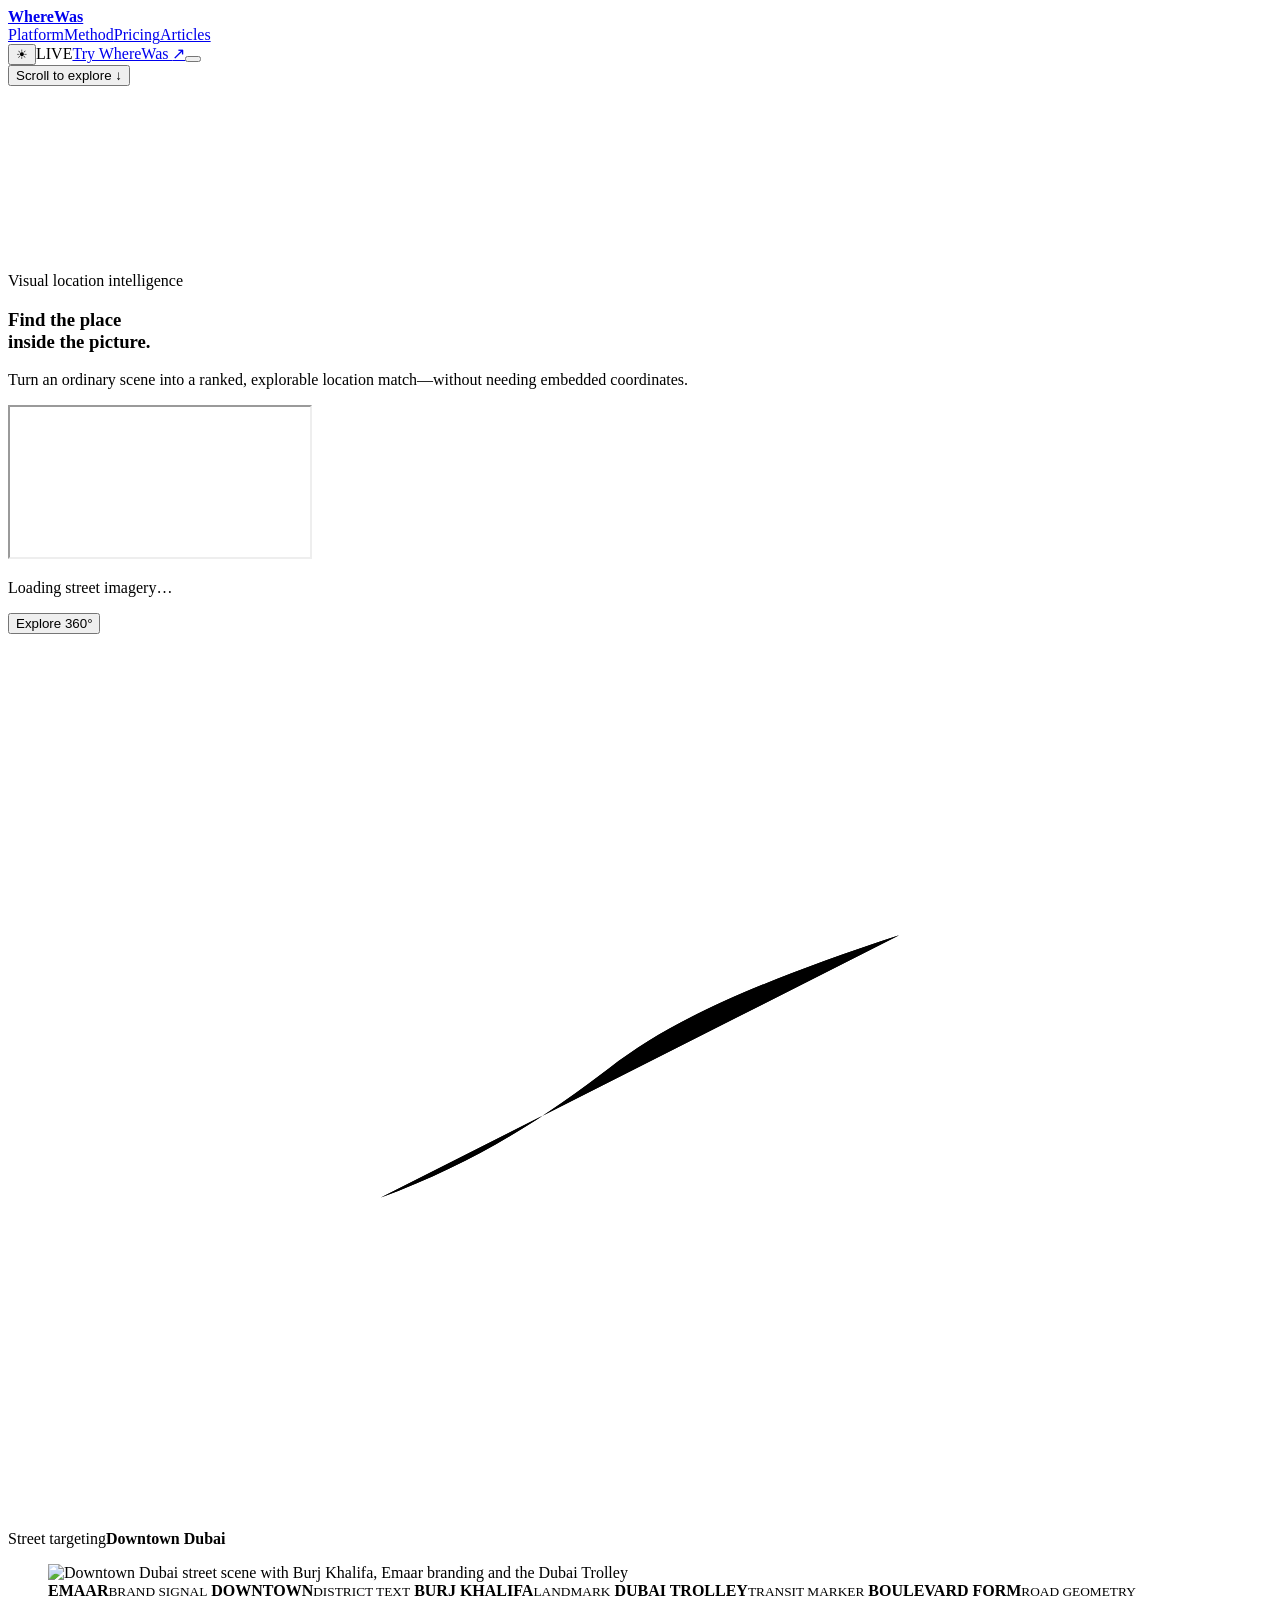
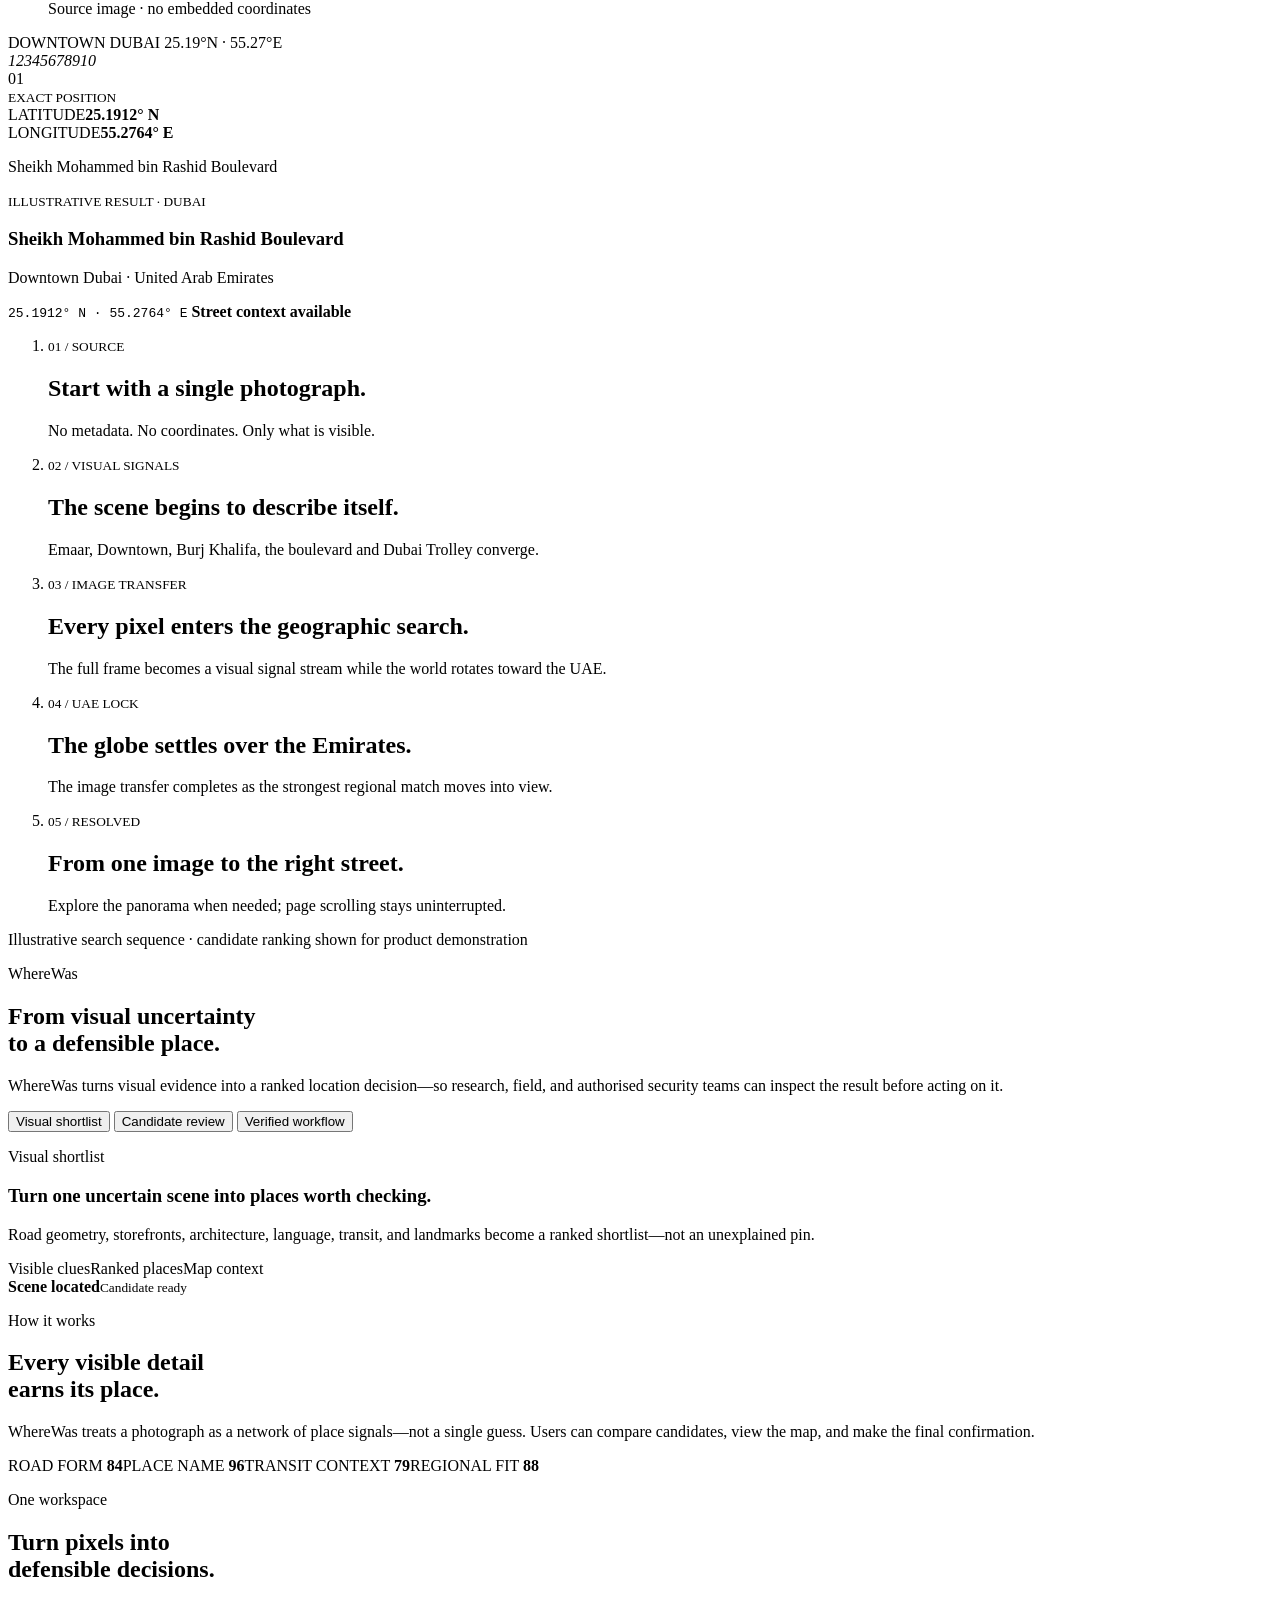
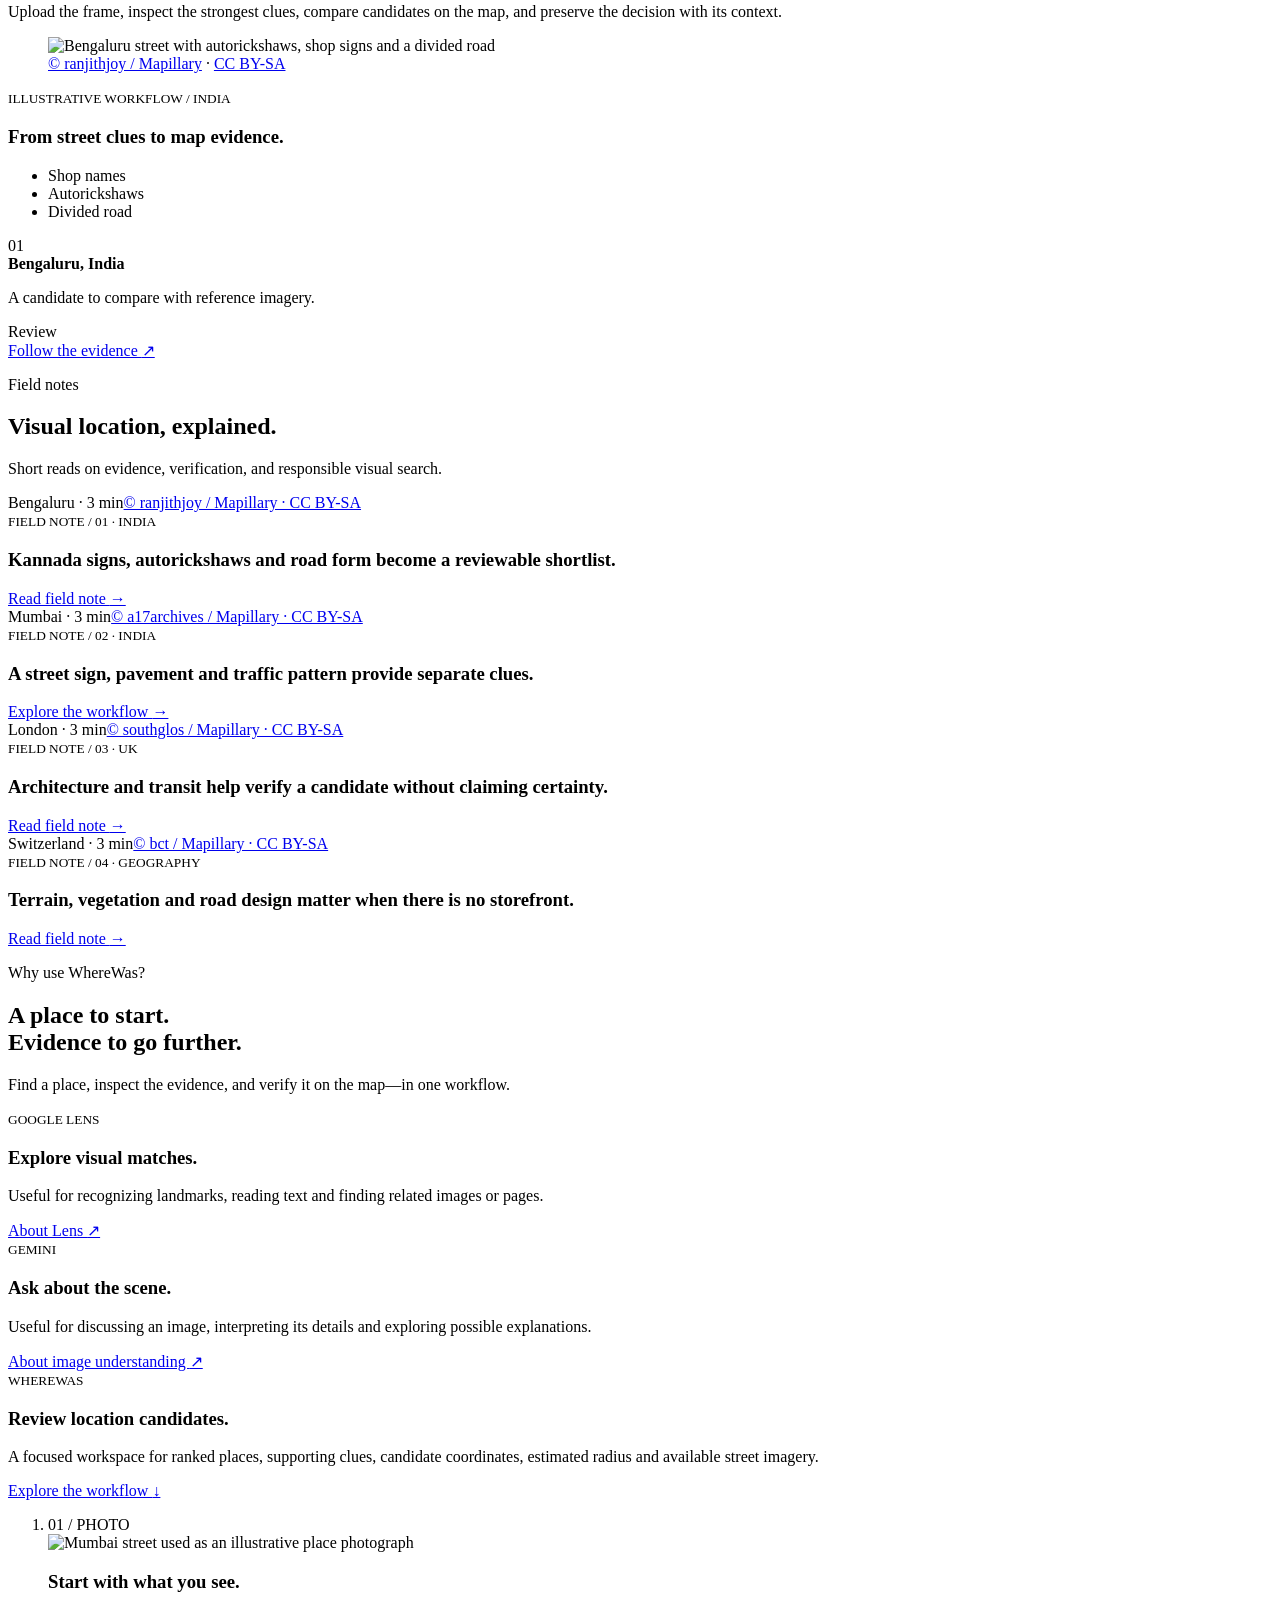
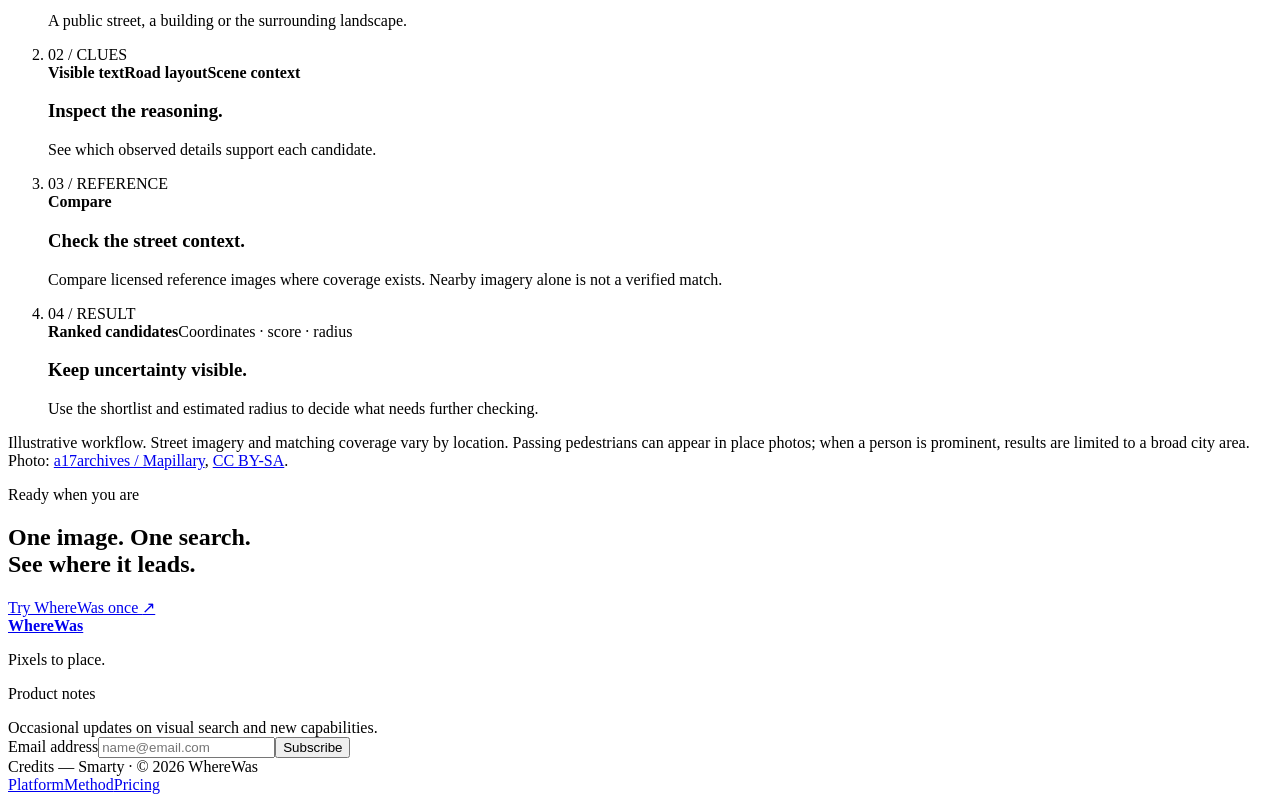
==== commit f3fd071c: "Fix mobile landing playback and refresh evidence articles" ====
--- a/frontend/marketing.html
+++ b/frontend/marketing.html
@@ -1,8 +1,8 @@
 <!doctype html>
-<html lang="en">
+<html lang="en" data-theme="dark">
 <head>
   <meta charset="utf-8">
-  <meta name="viewport" content="width=device-width, initial-scale=1">
+  <meta name="viewport" content="width=device-width, initial-scale=1, viewport-fit=cover">
   <meta name="theme-color" content="#050506">
   <meta name="description" content="WhereWas turns visual scenes into defensible location matches.">
   <title>WhereWas — visual location intelligence</title>
@@ -11,20 +11,24 @@
   <link href="https://fonts.googleapis.com/css2?family=Inter:wght@400;500;600&family=Plus+Jakarta+Sans:wght@400;500;600&display=swap" rel="stylesheet">
   <link rel="stylesheet" href="/maplibre-gl.css">
   <link rel="stylesheet" href="/marketing.css?v=28">
+  <link rel="stylesheet" href="/marketing-update.css?v=1">
 </head>
 <body>
   <div class="noise" aria-hidden="true"></div>
   <header class="site-header" id="site-header">
     <div class="nav-wrap">
       <a class="brand" href="#top" aria-label="WhereWas home"><img class="brand-logo" src="/assets/wherewas-logo.svg?v=2" alt=""><b>WhereWas</b></a>
-      <nav aria-label="Primary navigation"><a href="#platform">Platform</a><a href="#method">Method</a><a href="/pricing">Pricing</a><a href="#articles">Articles</a></nav>
-      <div class="nav-actions"><button class="theme-toggle" type="button" aria-label="Switch to light mode" aria-pressed="false"><span aria-hidden="true">☀</span></button><span class="nav-live"><i></i>LIVE</span><a class="nav-cta" href="/try">Try WhereWas <span>↗</span></a></div>
+      <nav id="primary-nav" aria-label="Primary navigation"><a href="#platform">Platform</a><a href="#method">Method</a><a href="/pricing">Pricing</a><a href="#articles">Articles</a></nav>
+      <div class="nav-actions"><button class="theme-toggle" type="button" aria-label="Switch to light mode" aria-pressed="false"><span aria-hidden="true">☀</span></button><span class="nav-live"><i></i>LIVE</span><a class="nav-cta" href="/try">Try WhereWas <span>↗</span></a><button class="menu-toggle" type="button" aria-label="Open menu" aria-expanded="false" aria-controls="primary-nav"><span></span><span></span></button></div>
     </div>
   </header>
 
   <main id="top">
-    <section class="geo-story" id="search-story" aria-label="From image to exact street">
+    <section class="geo-story" id="search-story" aria-label="Illustrative photo-to-place search">
       <div class="geo-pin">
+        <button class="story-skip" type="button" hidden>Skip animation <span aria-hidden="true">↗</span></button>
+        <button class="story-start" type="button">Scroll to explore <span aria-hidden="true">↓</span></button>
+        <p class="sr-only story-status" role="status" aria-live="polite"></p>
         <section class="hero" id="hero">
           <canvas class="hero-pixels" id="hero-pixels" aria-hidden="true"></canvas>
           <div class="hero-copy">
@@ -35,9 +39,10 @@
         </section>
         <div class="story-scene">
           <div id="story-live-map" class="story-live-map" aria-hidden="true"></div>
-          <iframe class="story-street-view" title="Interactive 360 degree Street View of Sheikh Mohammed bin Rashid Boulevard, Dubai" loading="lazy" allowfullscreen referrerpolicy="no-referrer-when-downgrade" src="https://maps.google.com/maps?q=25.1912354,55.276428&amp;layer=c&amp;cbll=25.1912354,55.276428&amp;cbp=11,288.53,0,0,0&amp;output=svembed"></iframe>
-          <div class="street-view-control">
-            <button type="button" aria-pressed="false">Explore 360°</button>
+          <div class="street-view-panel" aria-hidden="true">
+            <iframe class="story-street-view" title="Interactive 360 degree Street View of Sheikh Mohammed bin Rashid Boulevard, Dubai" tabindex="-1" allowfullscreen referrerpolicy="no-referrer-when-downgrade" data-src="https://maps.google.com/maps?q=25.1912354,55.276428&amp;layer=c&amp;cbll=25.1912354,55.276428&amp;cbp=11,288.53,0,0,0&amp;output=svembed"></iframe>
+            <p class="street-view-status" role="status">Loading street imagery…</p>
+            <div class="street-view-control"><button type="button" aria-pressed="false">Explore 360°</button></div>
           </div>
           <div class="pixel-matrix" aria-hidden="true"></div>
           <svg class="road-trace" viewBox="0 0 1200 700" preserveAspectRatio="none" aria-hidden="true">
@@ -74,11 +79,11 @@
             <p>Sheikh Mohammed bin Rashid Boulevard</p>
           </div>
           <div class="final-place">
-            <small>TOP MATCH · RANK 1 OF 10</small>
+            <small>ILLUSTRATIVE RESULT · DUBAI</small>
             <h3>Sheikh Mohammed bin Rashid Boulevard</h3>
             <p>Downtown Dubai · United Arab Emirates</p>
             <code>25.1912° N · 55.2764° E</code>
-            <b><i></i> Location resolved</b>
+            <b><i></i> Street context available</b>
           </div>
         </div>
 
@@ -118,17 +123,36 @@
 
     <section class="intelligence section">
       <div class="intel-copy reveal"><p class="eyebrow">One workspace</p><h2>Turn pixels into<br>defensible decisions.</h2><p>Upload the frame, inspect the strongest clues, compare candidates on the map, and preserve the decision with its context.</p></div>
-      <article class="case-card reveal"><div class="case-image"><iframe title="Street View of Kalyan Jewellers, Koramangala, Bengaluru" loading="lazy" referrerpolicy="no-referrer-when-downgrade" src="https://maps.google.com/maps?q=12.9346427,77.6241613&amp;layer=c&amp;cbll=12.9346427,77.6241613&amp;cbp=11,80,0,0,0&amp;output=svembed"></iframe></div><div class="case-shade"></div><div class="case-copy"><small>CASE WORKSPACE / 01 · KORAMANGALA, BENGALURU</small><h3>From a Kannada shopfront and flyover to a location shortlist.</h3><span class="case-state"><i></i> STREET-LEVEL CONTEXT</span></div></article>
+      <article class="evidence-case reveal">
+        <figure><img src="/assets/field-bengaluru.jpg" alt="Bengaluru street with autorickshaws, shop signs and a divided road" loading="lazy" width="1920" height="1080"><figcaption><a href="https://www.mapillary.com/app/?pKey=2850385311894788">© ranjithjoy / Mapillary</a> · <a href="https://creativecommons.org/licenses/by-sa/4.0/">CC BY-SA</a></figcaption></figure>
+        <div class="evidence-case-body"><small>ILLUSTRATIVE WORKFLOW / INDIA</small><h3>From street clues to map evidence.</h3><ul class="evidence-clues"><li>Shop names</li><li>Autorickshaws</li><li>Divided road</li></ul><div class="candidate-preview"><span class="candidate-number">01</span><div><b>Bengaluru, India</b><p>A candidate to compare with reference imagery.</p></div><span class="candidate-tag">Review</span></div><a class="evidence-link" href="/articles/visual-shortlist.html">Follow the evidence <span aria-hidden="true">↗</span></a></div>
+      </article>
     </section>
 
     <section class="stories section" id="articles">
       <div class="stories-intro reveal"><p class="eyebrow">Field notes</p><h2>Visual location, explained.</h2><p>Short reads on evidence, verification, and responsible visual search.</p></div>
       <div class="story-grid">
-        <article class="story-card reveal"><div class="story-image story-a"><span>Bengaluru · 6 min</span><a class="image-credit" href="https://www.mapillary.com/app/?pKey=2850385311894788" aria-label="Bengaluru image by ranjithjoy on Mapillary">© ranjithjoy / Mapillary · CC BY-SA</a></div><div><small>FIELD NOTE / 01 · INDIA</small><h3>Kannada signs, autorickshaws and road form become a reviewable shortlist.</h3><a href="/articles/visual-shortlist.html">Read field note <span>→</span></a></div></article>
-        <article class="story-card reveal"><div class="story-image story-b"><span>Mumbai · 4 min</span><a class="image-credit" href="https://www.mapillary.com/app/?pKey=3164309240466048" aria-label="Mumbai image by a17archives on Mapillary">© a17archives / Mapillary · CC BY-SA</a></div><div><small>FIELD NOTE / 02 · INDIA</small><h3>A street sign, pavement and traffic pattern provide separate clues.</h3><a href="/articles/reviewable-results.html">Explore the workflow <span>→</span></a></div></article>
-        <article class="story-card reveal"><div class="story-image story-c"><span>London · 5 min</span><a class="image-credit" href="https://www.mapillary.com/app/?pKey=1310232187355024" aria-label="London image by southglos on Mapillary">© southglos / Mapillary · CC BY-SA</a></div><div><small>FIELD NOTE / 03 · UK</small><h3>Architecture and transit help verify a candidate without claiming certainty.</h3><a href="/articles/responsible-security.html">Read the principles <span>→</span></a></div></article>
-        <article class="story-card reveal"><div class="story-image story-d"><span>Switzerland · 5 min</span><a class="image-credit" href="https://www.mapillary.com/app/?pKey=2632351727162768" aria-label="Swiss road image by bct on Mapillary">© bct / Mapillary · CC BY-SA</a></div><div><small>FIELD NOTE / 04 · GEOGRAPHY</small><h3>Terrain, vegetation and road design matter when there is no storefront.</h3><a href="/articles/terrain-and-road.html">Read field note <span>→</span></a></div></article>
+        <article class="story-card reveal"><div class="story-image story-a"><span>Bengaluru · 3 min</span><a class="image-credit" href="https://www.mapillary.com/app/?pKey=2850385311894788" aria-label="Bengaluru image by ranjithjoy on Mapillary">© ranjithjoy / Mapillary · CC BY-SA</a></div><div><small>FIELD NOTE / 01 · INDIA</small><h3>Kannada signs, autorickshaws and road form become a reviewable shortlist.</h3><a href="/articles/visual-shortlist.html">Read field note <span>→</span></a></div></article>
+        <article class="story-card reveal"><div class="story-image story-b"><span>Mumbai · 3 min</span><a class="image-credit" href="https://www.mapillary.com/app/?pKey=3164309240466048" aria-label="Mumbai image by a17archives on Mapillary">© a17archives / Mapillary · CC BY-SA</a></div><div><small>FIELD NOTE / 02 · INDIA</small><h3>A street sign, pavement and traffic pattern provide separate clues.</h3><a href="/articles/reviewable-results.html">Explore the workflow <span>→</span></a></div></article>
+        <article class="story-card reveal"><div class="story-image story-c"><span>London · 3 min</span><a class="image-credit" href="https://www.mapillary.com/app/?pKey=1310232187355024" aria-label="London image by southglos on Mapillary">© southglos / Mapillary · CC BY-SA</a></div><div><small>FIELD NOTE / 03 · UK</small><h3>Architecture and transit help verify a candidate without claiming certainty.</h3><a href="/articles/responsible-security.html">Read field note <span>→</span></a></div></article>
+        <article class="story-card reveal"><div class="story-image story-d"><span>Switzerland · 3 min</span><a class="image-credit" href="https://www.mapillary.com/app/?pKey=2632351727162768" aria-label="Swiss road image by bct on Mapillary">© bct / Mapillary · CC BY-SA</a></div><div><small>FIELD NOTE / 04 · GEOGRAPHY</small><h3>Terrain, vegetation and road design matter when there is no storefront.</h3><a href="/articles/terrain-and-road.html">Read field note <span>→</span></a></div></article>
       </div>
+    </section>
+
+    <section class="why-wherewas section" id="why-wherewas">
+      <div class="why-intro reveal"><p class="eyebrow">Why use WhereWas?</p><h2>A place to start.<br>Evidence to go further.</h2><p>Find a place, inspect the evidence, and verify it on the map—in one workflow.</p></div>
+      <div class="comparison-grid reveal">
+        <article><small>GOOGLE LENS</small><h3>Explore visual matches.</h3><p>Useful for recognizing landmarks, reading text and finding related images or pages.</p><a href="https://blog.google/products-and-platforms/devices/google-lens/google-lens-features/">About Lens <span aria-hidden="true">↗</span></a></article>
+        <article><small>GEMINI</small><h3>Ask about the scene.</h3><p>Useful for discussing an image, interpreting its details and exploring possible explanations.</p><a href="https://ai.google.dev/gemini-api/docs/image-understanding">About image understanding <span aria-hidden="true">↗</span></a></article>
+        <article class="wherewas-comparison"><small>WHEREWAS</small><h3>Review location candidates.</h3><p>A focused workspace for ranked places, supporting clues, candidate coordinates, estimated radius and available street imagery.</p><a href="#platform">Explore the workflow <span aria-hidden="true">↓</span></a></article>
+      </div>
+      <ol class="evidence-flow reveal" aria-label="From an uploaded image to a location candidate">
+        <li><span>01 / PHOTO</span><div class="flow-photo"><img src="/assets/field-mumbai.jpg" alt="Mumbai street used as an illustrative place photograph" loading="lazy" width="2048" height="1153"></div><h3>Start with what you see.</h3><p>A public street, a building or the surrounding landscape.</p></li>
+        <li><span>02 / CLUES</span><div class="flow-clues" aria-hidden="true"><b>Visible text</b><b>Road layout</b><b>Scene context</b></div><h3>Inspect the reasoning.</h3><p>See which observed details support each candidate.</p></li>
+        <li><span>03 / REFERENCE</span><div class="flow-reference" aria-hidden="true"><i></i><i></i><b>Compare</b></div><h3>Check the street context.</h3><p>Compare licensed reference images where coverage exists. Nearby imagery alone is not a verified match.</p></li>
+        <li><span>04 / RESULT</span><div class="flow-result" aria-hidden="true"><b>Ranked candidates</b><span>Coordinates · score · radius</span><i></i></div><h3>Keep uncertainty visible.</h3><p>Use the shortlist and estimated radius to decide what needs further checking.</p></li>
+      </ol>
+      <p class="why-note reveal">Illustrative workflow. Street imagery and matching coverage vary by location. Passing pedestrians can appear in place photos; when a person is prominent, results are limited to a broad city area. Photo: <a href="https://www.mapillary.com/app/?pKey=3164309240466048">a17archives / Mapillary</a>, <a href="https://creativecommons.org/licenses/by-sa/4.0/">CC BY-SA</a>.</p>
     </section>
 
     <section class="final-cta section reveal"><div><p class="eyebrow">Ready when you are</p><h2>One image. One search.<br>See where it leads.</h2></div><a class="primary-btn" href="/try">Try WhereWas once <span>↗</span></a></section>
@@ -140,6 +164,6 @@
   </footer>
 
   <script src="/maplibre-gl.js"></script>
-  <script src="/marketing.js?v=24"></script>
+  <script src="/marketing.js?v=29"></script>
 </body>
 </html>
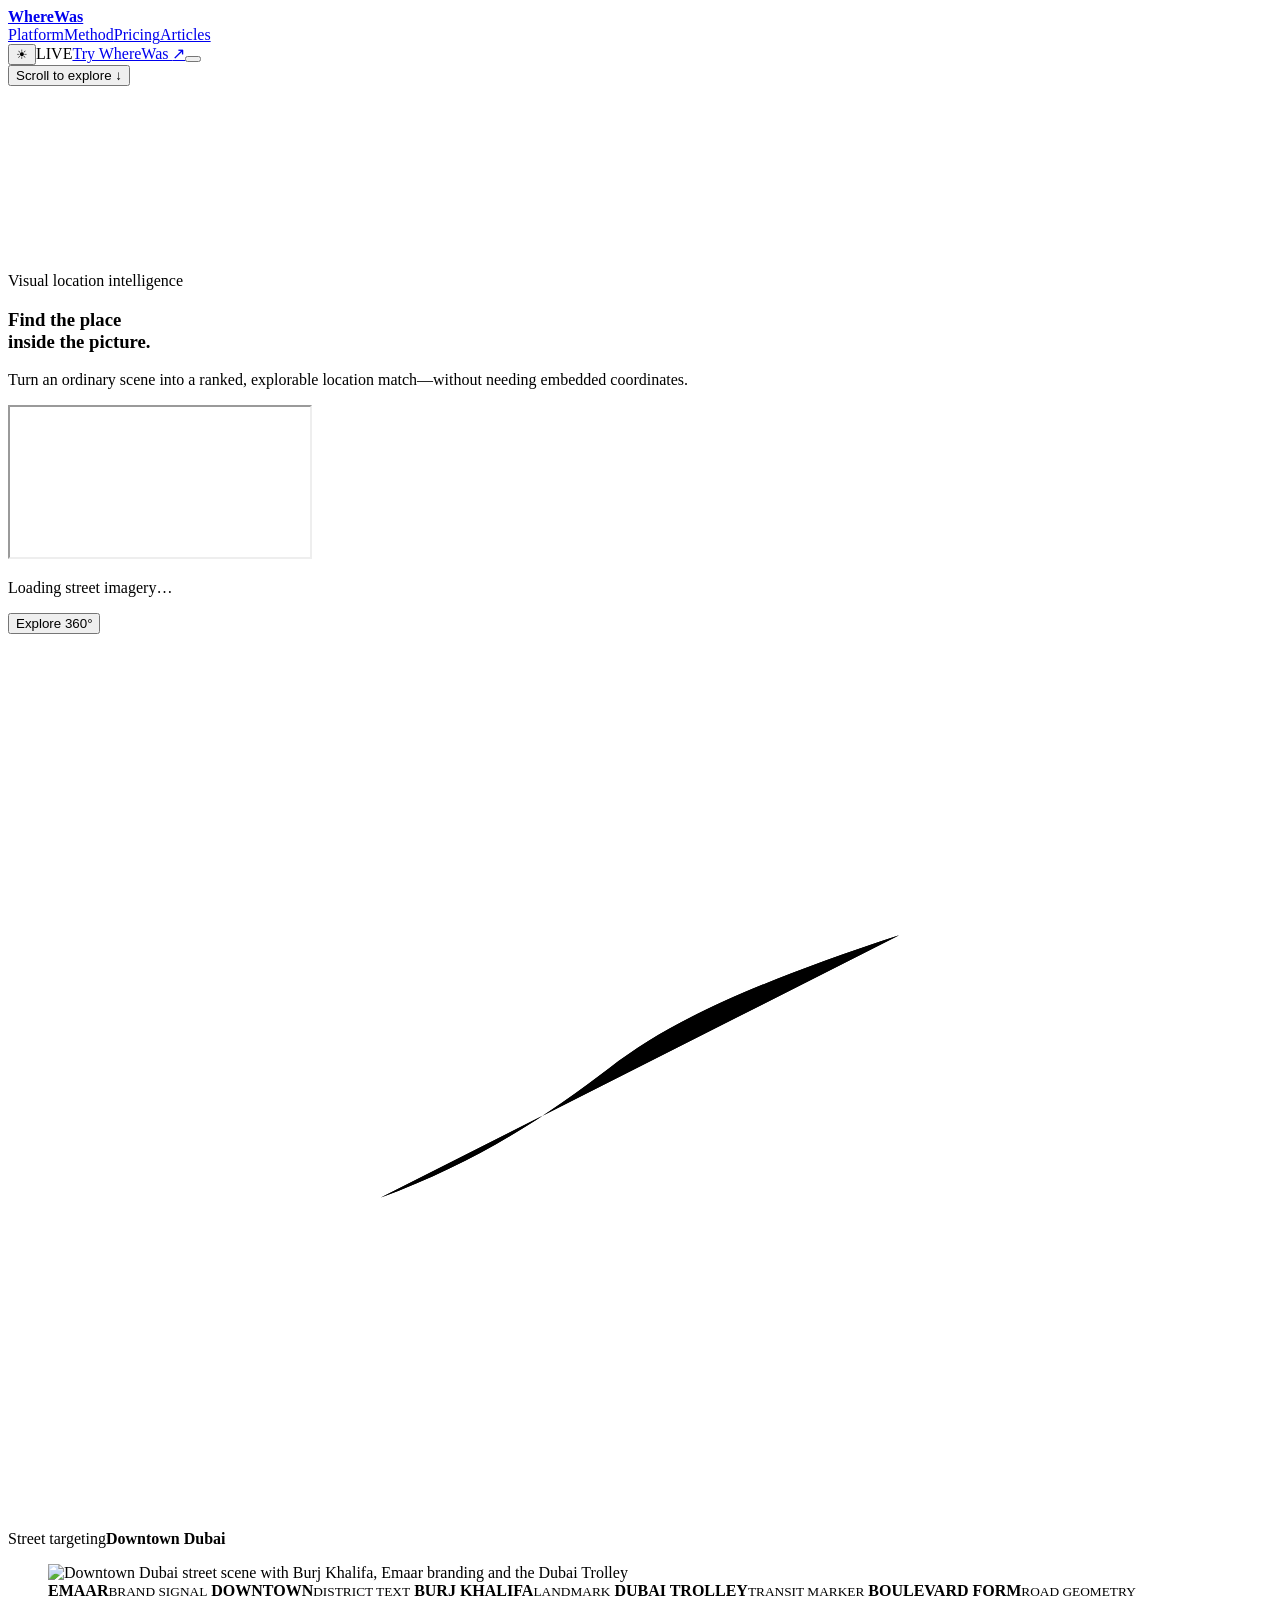
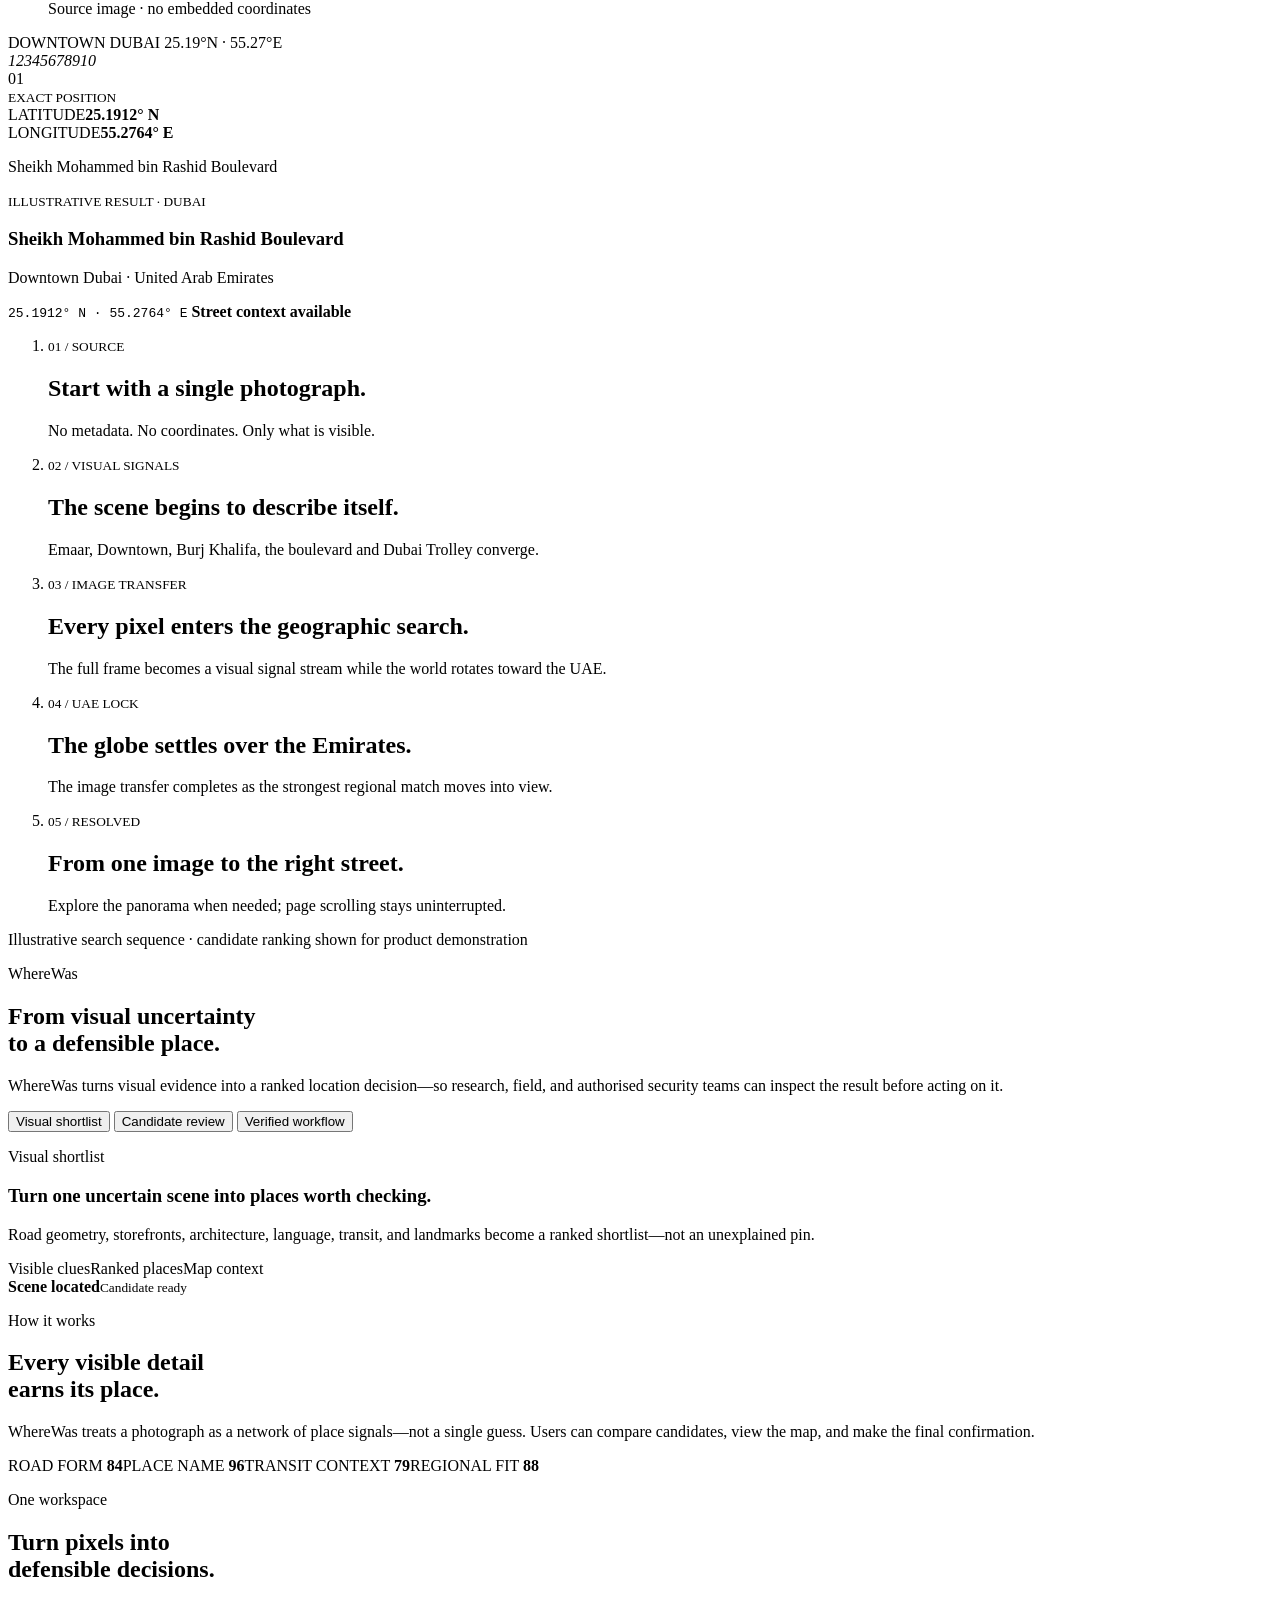
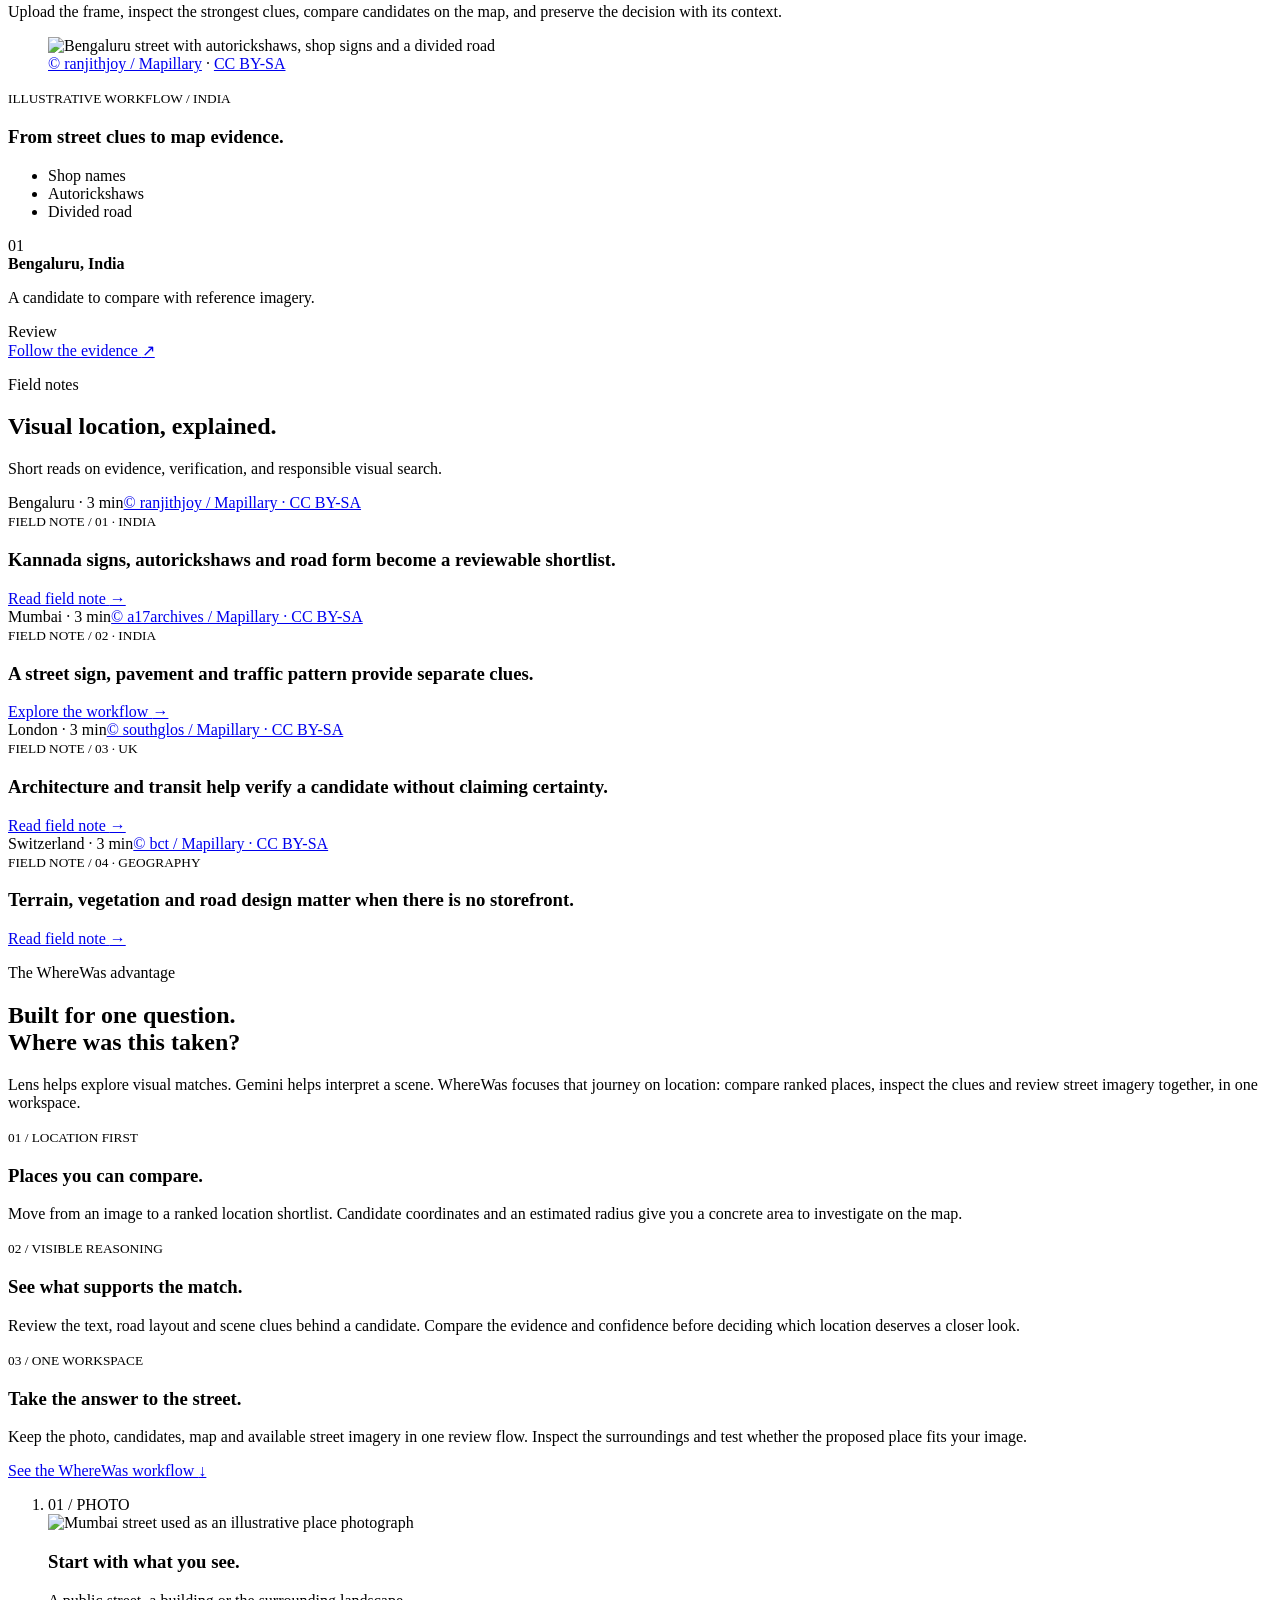
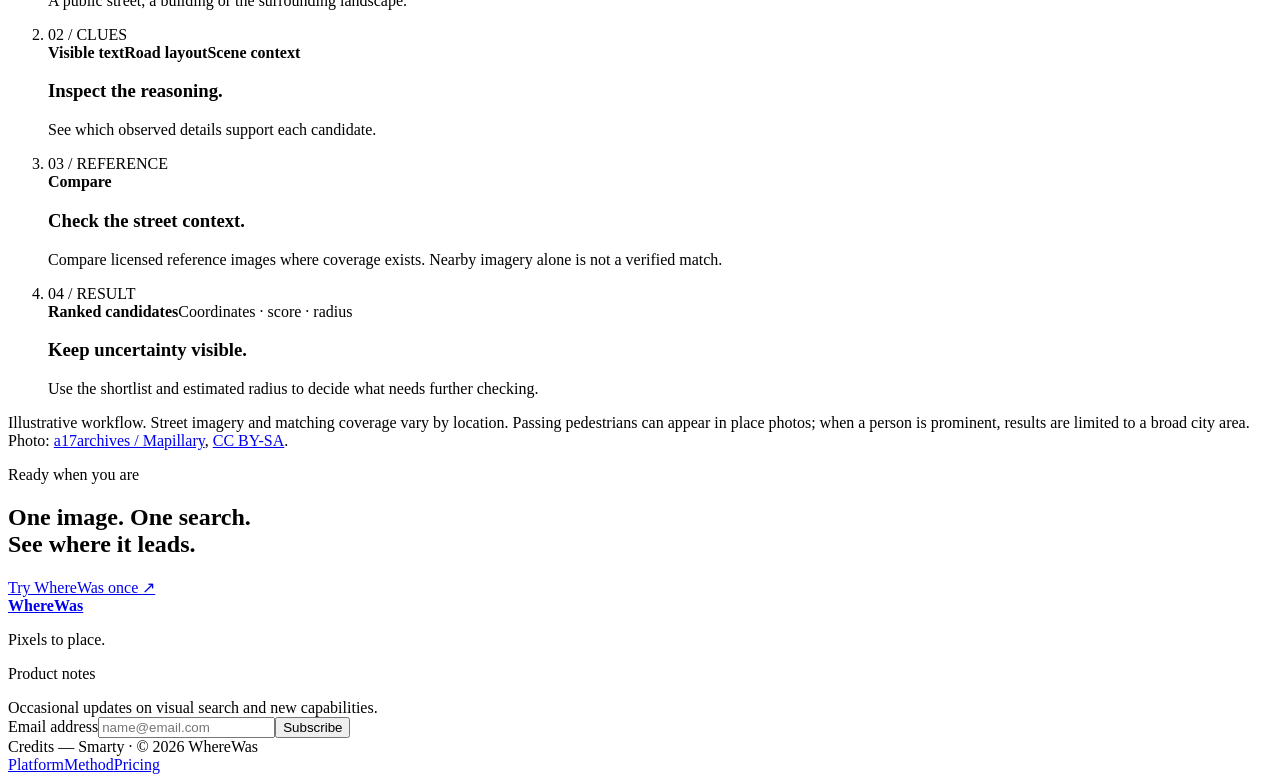
==== commit 2b074efc: "Focus comparison section on WhereWas location workflow advantages" ====
--- a/frontend/marketing.html
+++ b/frontend/marketing.html
@@ -140,11 +140,11 @@
     </section>
 
     <section class="why-wherewas section" id="why-wherewas">
-      <div class="why-intro reveal"><p class="eyebrow">Why use WhereWas?</p><h2>A place to start.<br>Evidence to go further.</h2><p>Find a place, inspect the evidence, and verify it on the map—in one workflow.</p></div>
+      <div class="why-intro reveal"><p class="eyebrow">The WhereWas advantage</p><h2>Built for one question.<br>Where was this taken?</h2><p>Lens helps explore visual matches. Gemini helps interpret a scene. WhereWas focuses that journey on location: compare ranked places, inspect the clues and review street imagery together, in one workspace.</p></div>
       <div class="comparison-grid reveal">
-        <article><small>GOOGLE LENS</small><h3>Explore visual matches.</h3><p>Useful for recognizing landmarks, reading text and finding related images or pages.</p><a href="https://blog.google/products-and-platforms/devices/google-lens/google-lens-features/">About Lens <span aria-hidden="true">↗</span></a></article>
-        <article><small>GEMINI</small><h3>Ask about the scene.</h3><p>Useful for discussing an image, interpreting its details and exploring possible explanations.</p><a href="https://ai.google.dev/gemini-api/docs/image-understanding">About image understanding <span aria-hidden="true">↗</span></a></article>
-        <article class="wherewas-comparison"><small>WHEREWAS</small><h3>Review location candidates.</h3><p>A focused workspace for ranked places, supporting clues, candidate coordinates, estimated radius and available street imagery.</p><a href="#platform">Explore the workflow <span aria-hidden="true">↓</span></a></article>
+        <article><small>01 / LOCATION FIRST</small><h3>Places you can compare.</h3><p>Move from an image to a ranked location shortlist. Candidate coordinates and an estimated radius give you a concrete area to investigate on the map.</p></article>
+        <article><small>02 / VISIBLE REASONING</small><h3>See what supports the match.</h3><p>Review the text, road layout and scene clues behind a candidate. Compare the evidence and confidence before deciding which location deserves a closer look.</p></article>
+        <article class="wherewas-comparison"><small>03 / ONE WORKSPACE</small><h3>Take the answer to the street.</h3><p>Keep the photo, candidates, map and available street imagery in one review flow. Inspect the surroundings and test whether the proposed place fits your image.</p><a href="#platform">See the WhereWas workflow <span aria-hidden="true">↓</span></a></article>
       </div>
       <ol class="evidence-flow reveal" aria-label="From an uploaded image to a location candidate">
         <li><span>01 / PHOTO</span><div class="flow-photo"><img src="/assets/field-mumbai.jpg" alt="Mumbai street used as an illustrative place photograph" loading="lazy" width="2048" height="1153"></div><h3>Start with what you see.</h3><p>A public street, a building or the surrounding landscape.</p></li>
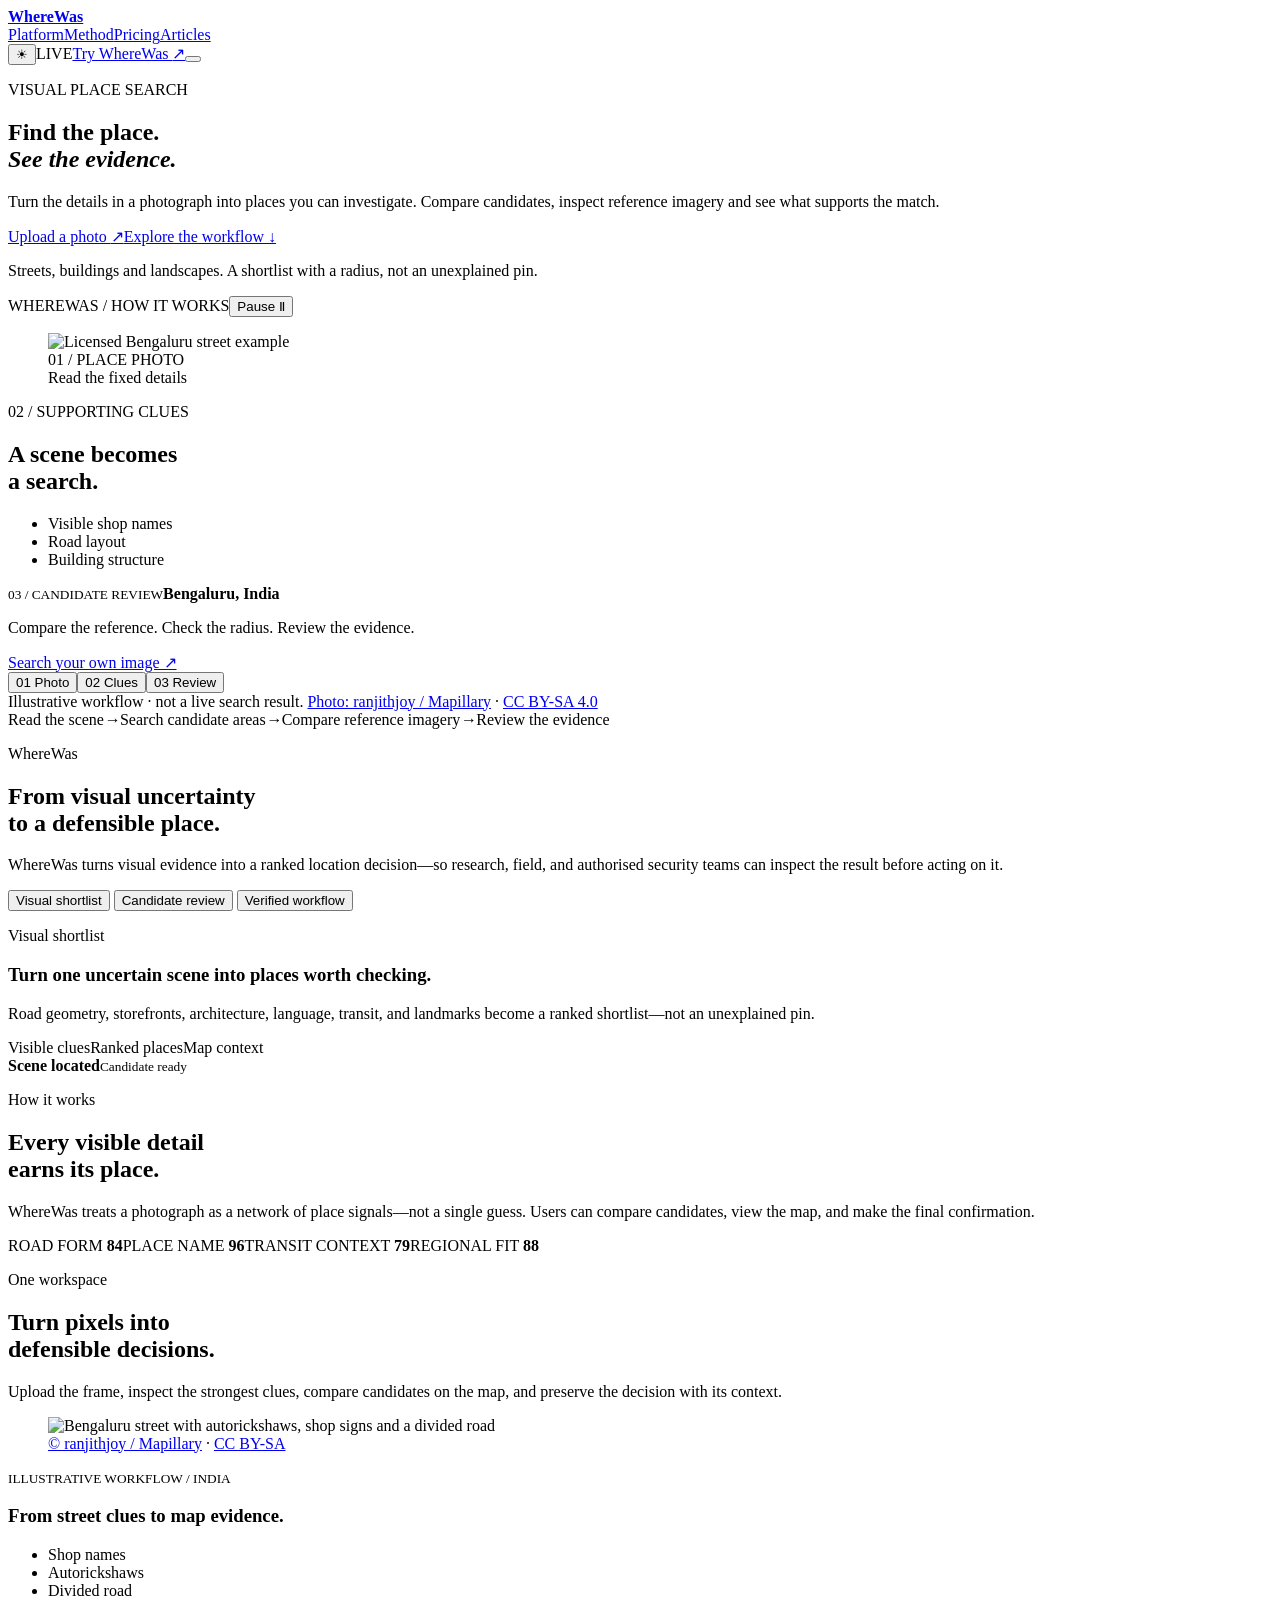
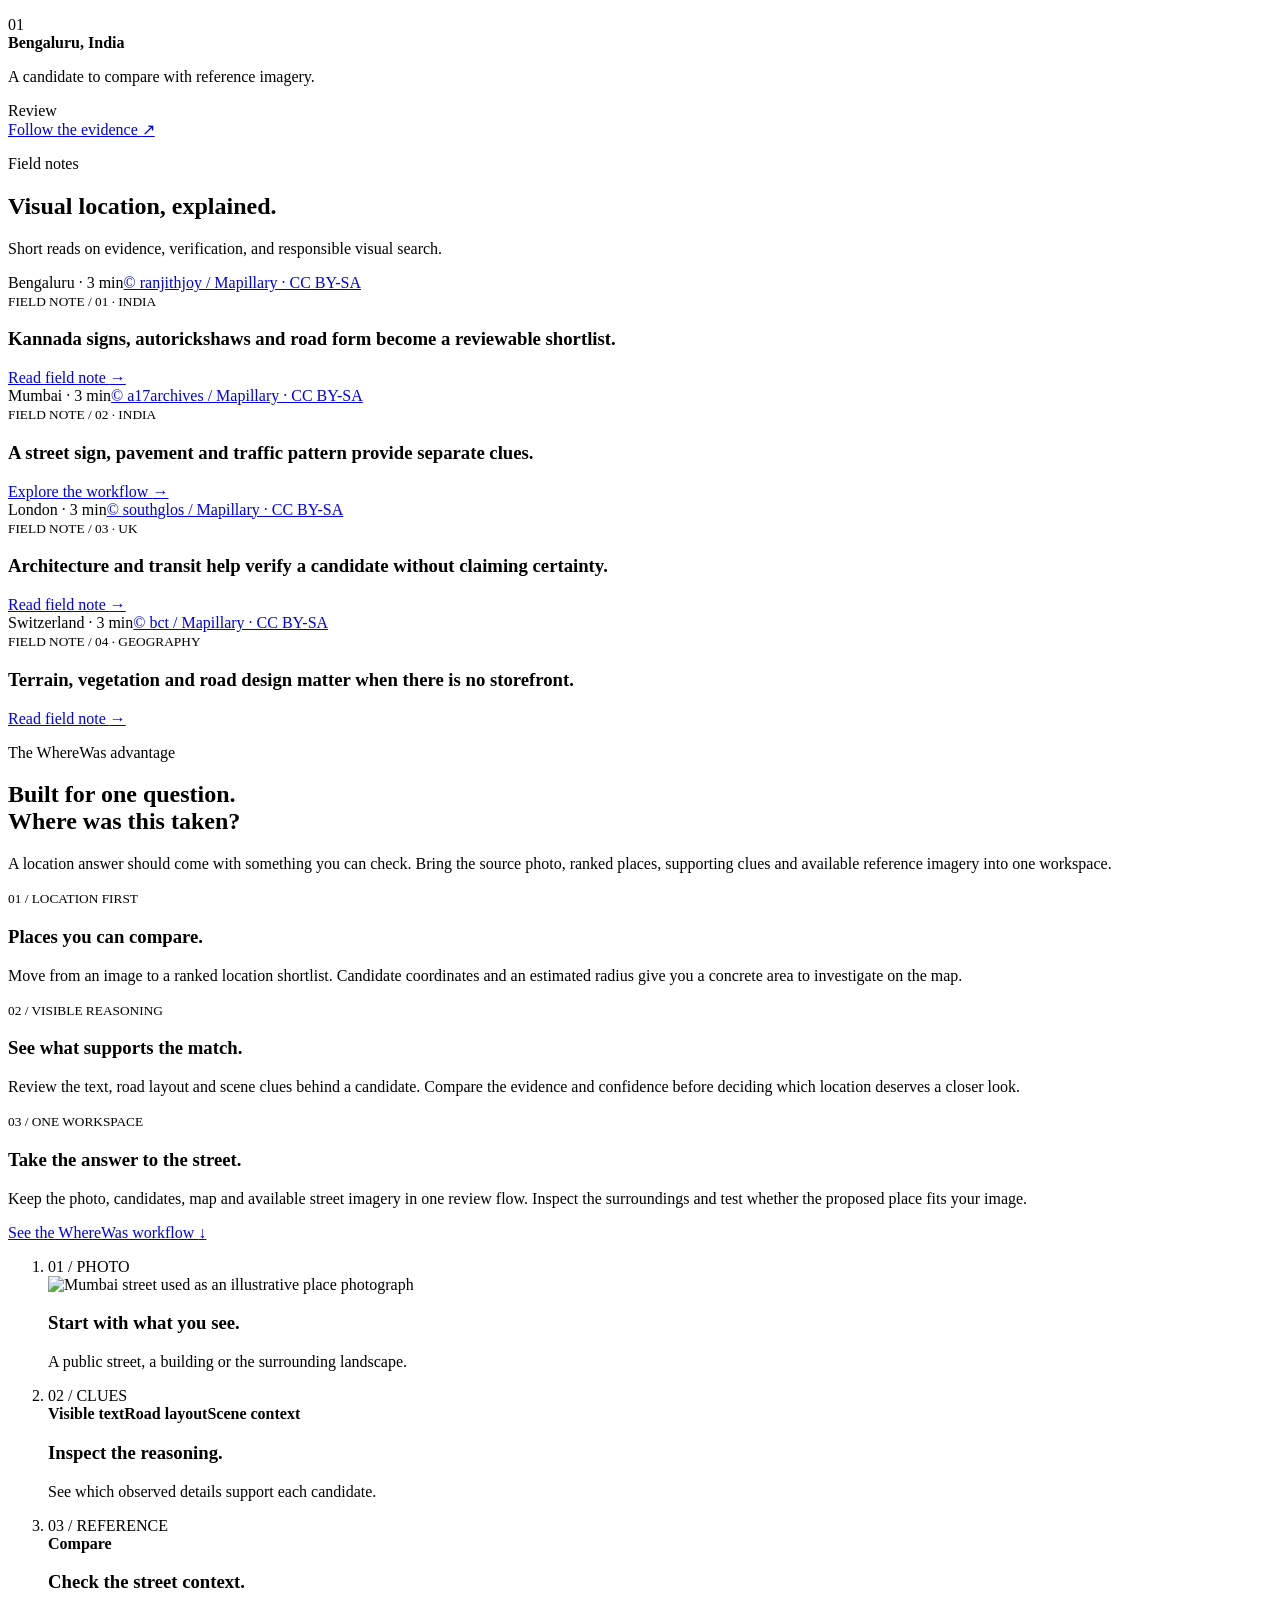
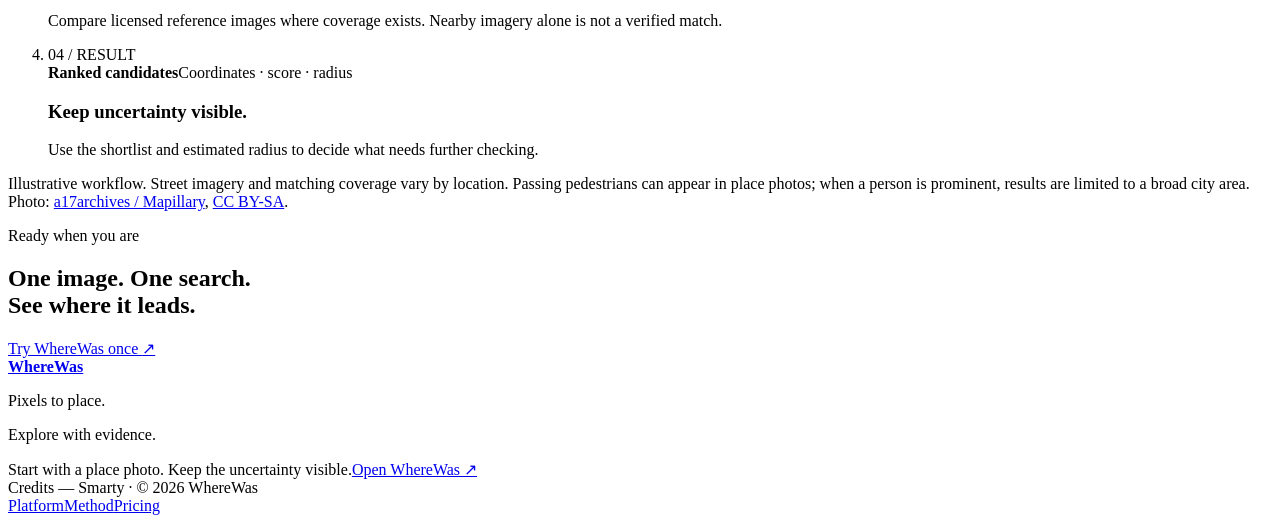
==== commit d9ff8b6b: "Show place-search evidence and improve reference verification" ====
--- a/frontend/marketing.html
+++ b/frontend/marketing.html
@@ -11,7 +11,7 @@
   <link href="https://fonts.googleapis.com/css2?family=Inter:wght@400;500;600&family=Plus+Jakarta+Sans:wght@400;500;600&display=swap" rel="stylesheet">
   <link rel="stylesheet" href="/maplibre-gl.css">
   <link rel="stylesheet" href="/marketing.css?v=28">
-  <link rel="stylesheet" href="/marketing-update.css?v=1">
+  <link rel="stylesheet" href="/marketing-update.css?v=1"><link rel="stylesheet" href="/proof.css?v=1">
 </head>
 <body>
   <div class="noise" aria-hidden="true"></div>
@@ -24,79 +24,16 @@
   </header>
 
   <main id="top">
-    <section class="geo-story" id="search-story" aria-label="Illustrative photo-to-place search">
-      <div class="geo-pin">
-        <button class="story-skip" type="button" hidden>Skip animation <span aria-hidden="true">↗</span></button>
-        <button class="story-start" type="button">Scroll to explore <span aria-hidden="true">↓</span></button>
-        <p class="sr-only story-status" role="status" aria-live="polite"></p>
-        <section class="hero" id="hero">
-          <canvas class="hero-pixels" id="hero-pixels" aria-hidden="true"></canvas>
-          <div class="hero-copy">
-            <p class="eyebrow">Visual location intelligence</p>
-            <h1>Find the place<br>inside the picture.</h1>
-            <p class="hero-sub">Turn an ordinary scene into a ranked, explorable location match—without needing embedded coordinates.</p>
-          </div>
-        </section>
-        <div class="story-scene">
-          <div id="story-live-map" class="story-live-map" aria-hidden="true"></div>
-          <div class="street-view-panel" aria-hidden="true">
-            <iframe class="story-street-view" title="Interactive 360 degree Street View of Sheikh Mohammed bin Rashid Boulevard, Dubai" tabindex="-1" allowfullscreen referrerpolicy="no-referrer-when-downgrade" data-src="https://maps.google.com/maps?q=25.1912354,55.276428&amp;layer=c&amp;cbll=25.1912354,55.276428&amp;cbp=11,288.53,0,0,0&amp;output=svembed"></iframe>
-            <p class="street-view-status" role="status">Loading street imagery…</p>
-            <div class="street-view-control"><button type="button" aria-pressed="false">Explore 360°</button></div>
-          </div>
-          <div class="pixel-matrix" aria-hidden="true"></div>
-          <svg class="road-trace" viewBox="0 0 1200 700" preserveAspectRatio="none" aria-hidden="true">
-            <path class="road-trace-glow" pathLength="1" d="M354 535 C445 502 515 455 571 412 C629 367 707 332 846 286"/>
-            <path class="road-trace-core" pathLength="1" d="M354 535 C445 502 515 455 571 412 C629 367 707 332 846 286"/>
-          </svg>
-          <canvas id="source-pixels" class="source-pixels" aria-hidden="true"></canvas>
-          <canvas id="story-globe" aria-hidden="true"></canvas>
-          <canvas id="story-map" aria-hidden="true"></canvas>
-          <div class="map-grid" aria-hidden="true"></div>
-          <div class="target-chip"><i></i><span>Street targeting</span><b>Downtown Dubai</b></div>
-
-          <div class="source-ambient" aria-hidden="true"></div>
-          <figure class="source-frame">
-            <img src="/assets/dubai-downtown-source.png" alt="Downtown Dubai street scene with Burj Khalifa, Emaar branding and the Dubai Trolley">
-            <div class="scan-grid" aria-hidden="true"></div>
-            <span class="clue clue-emaar"><i></i><b>EMAAR</b><small>BRAND SIGNAL</small></span>
-            <span class="clue clue-downtown"><i></i><b>DOWNTOWN</b><small>DISTRICT TEXT</small></span>
-            <span class="clue clue-burj"><i></i><b>BURJ KHALIFA</b><small>LANDMARK</small></span>
-            <span class="clue clue-trolley"><i></i><b>DUBAI TROLLEY</b><small>TRANSIT MARKER</small></span>
-            <span class="clue clue-road"><i></i><b>BOULEVARD FORM</b><small>ROAD GEOMETRY</small></span>
-            <figcaption>Source image · no embedded coordinates</figcaption>
-          </figure>
-
-          <div class="map-city-label">DOWNTOWN DUBAI <span>25.19°N · 55.27°E</span></div>
-          <div class="candidate-layer" aria-hidden="true">
-            <i style="--x:43%;--y:54%">1</i><i style="--x:51%;--y:48%">2</i><i style="--x:58%;--y:59%">3</i><i style="--x:37%;--y:63%">4</i><i style="--x:64%;--y:43%">5</i><i style="--x:47%;--y:68%">6</i><i style="--x:69%;--y:61%">7</i><i style="--x:33%;--y:46%">8</i><i style="--x:55%;--y:37%">9</i><i style="--x:73%;--y:51%">10</i>
-          </div>
-          <div class="place-lock" aria-hidden="true"><span>01</span><i></i></div>
-          <div class="coordinate-reveal" aria-hidden="true">
-            <small>EXACT POSITION</small>
-            <div class="coord-lat"><span>LATITUDE</span><b>25.1912° N</b></div>
-            <div class="coord-lon"><span>LONGITUDE</span><b>55.2764° E</b></div>
-            <p>Sheikh Mohammed bin Rashid Boulevard</p>
-          </div>
-          <div class="final-place">
-            <small>ILLUSTRATIVE RESULT · DUBAI</small>
-            <h3>Sheikh Mohammed bin Rashid Boulevard</h3>
-            <p>Downtown Dubai · United Arab Emirates</p>
-            <code>25.1912° N · 55.2764° E</code>
-            <b><i></i> Street context available</b>
-          </div>
-        </div>
-
-        <ol class="story-steps">
-          <li class="active" data-step="0"><small>01 / SOURCE</small><h2>Start with a single photograph.</h2><p>No metadata. No coordinates. Only what is visible.</p></li>
-          <li data-step="1"><small>02 / VISUAL SIGNALS</small><h2>The scene begins to describe itself.</h2><p>Emaar, Downtown, Burj Khalifa, the boulevard and Dubai Trolley converge.</p></li>
-          <li data-step="2"><small>03 / IMAGE TRANSFER</small><h2>Every pixel enters the geographic search.</h2><p>The full frame becomes a visual signal stream while the world rotates toward the UAE.</p></li>
-          <li data-step="3"><small>04 / UAE LOCK</small><h2>The globe settles over the Emirates.</h2><p>The image transfer completes as the strongest regional match moves into view.</p></li>
-          <li data-step="7"><small>05 / RESOLVED</small><h2>From one image to the right street.</h2><p>Explore the panorama when needed; page scrolling stays uninterrupted.</p></li>
-        </ol>
-        <p class="story-note">Illustrative search sequence · candidate ranking shown for product demonstration</p>
+    <section class="proof-hero" id="hero">
+      <div class="proof-copy"><p class="eyebrow">VISUAL PLACE SEARCH</p><h1>Find the place.<br><em>See the evidence.</em></h1><p class="proof-description">Turn the details in a photograph into places you can investigate. Compare candidates, inspect reference imagery and see what supports the match.</p><div class="proof-actions"><a class="primary-btn" href="/try">Upload a photo <span>↗</span></a><a class="proof-secondary" href="#proof-demo">Explore the workflow ↓</a></div><p class="proof-caption">Streets, buildings and landscapes. A shortlist with a radius, not an unexplained pin.</p></div>
+      <div class="proof-demo" id="proof-demo" data-phase="0">
+        <header><span>WHEREWAS / HOW IT WORKS</span><button type="button" id="demo-play" aria-label="Pause demonstration">Pause Ⅱ</button></header>
+        <div class="proof-stage"><figure class="proof-source"><img src="/assets/field-bengaluru.jpg" alt="Licensed Bengaluru street example" fetchpriority="high"><figcaption>01 / PLACE PHOTO</figcaption><div class="proof-scan" aria-hidden="true"></div><span class="proof-clue">Read the fixed details</span></figure><div class="proof-evidence"><span class="eyebrow">02 / SUPPORTING CLUES</span><h2>A scene becomes<br>a search.</h2><ul><li>Visible shop names</li><li>Road layout</li><li>Building structure</li></ul><div class="proof-candidate"><small>03 / CANDIDATE REVIEW</small><b>Bengaluru, India</b><p>Compare the reference. Check the radius. Review the evidence.</p><a href="/try">Search your own image ↗</a></div></div></div>
+        <div class="proof-timeline" aria-label="Demonstration steps"><button data-phase="0" class="active">01 Photo</button><button data-phase="1">02 Clues</button><button data-phase="2">03 Review</button></div>
+        <footer>Illustrative workflow · not a live search result. <a href="https://www.mapillary.com/app/?pKey=2850385311894788">Photo: ranjithjoy / Mapillary</a> · <a href="https://creativecommons.org/licenses/by-sa/4.0/">CC BY-SA 4.0</a></footer>
       </div>
     </section>
+    <div class="proof-strip section"><span>Read the scene</span><i>→</i><span>Search candidate areas</span><i>→</i><span>Compare reference imagery</span><i>→</i><span>Review the evidence</span></div>
 
     <section class="enterprise section" id="platform">
       <div class="section-intro reveal">
@@ -140,7 +77,7 @@
     </section>
 
     <section class="why-wherewas section" id="why-wherewas">
-      <div class="why-intro reveal"><p class="eyebrow">The WhereWas advantage</p><h2>Built for one question.<br>Where was this taken?</h2><p>Lens helps explore visual matches. Gemini helps interpret a scene. WhereWas focuses that journey on location: compare ranked places, inspect the clues and review street imagery together, in one workspace.</p></div>
+      <div class="why-intro reveal"><p class="eyebrow">The WhereWas advantage</p><h2>Built for one question.<br>Where was this taken?</h2><p>A location answer should come with something you can check. Bring the source photo, ranked places, supporting clues and available reference imagery into one workspace.</p></div>
       <div class="comparison-grid reveal">
         <article><small>01 / LOCATION FIRST</small><h3>Places you can compare.</h3><p>Move from an image to a ranked location shortlist. Candidate coordinates and an estimated radius give you a concrete area to investigate on the map.</p></article>
         <article><small>02 / VISIBLE REASONING</small><h3>See what supports the match.</h3><p>Review the text, road layout and scene clues behind a candidate. Compare the evidence and confidence before deciding which location deserves a closer look.</p></article>
@@ -159,11 +96,10 @@
   </main>
 
   <footer>
-    <div class="footer-main"><div class="footer-brand"><a class="brand" href="#top"><img class="brand-logo" src="/assets/wherewas-logo.svg?v=2" alt=""><b>WhereWas</b></a><p>Pixels to place.</p></div><div class="newsletter"><p>Product notes</p><span>Occasional updates on visual search and new capabilities.</span><form><label class="sr-only" for="email">Email address</label><input id="email" type="email" placeholder="name@email.com"><button type="submit">Subscribe</button></form></div></div>
+    <div class="footer-main"><div class="footer-brand"><a class="brand" href="#top"><img class="brand-logo" src="/assets/wherewas-logo.svg?v=2" alt=""><b>WhereWas</b></a><p>Pixels to place.</p></div><div class="newsletter"><p>Explore with evidence.</p><span>Start with a place photo. Keep the uncertainty visible.</span><a href="/try">Open WhereWas ↗</a></div></div>
     <div class="footer-bottom"><span>Credits — Smarty · © 2026 WhereWas</span><div><a href="#platform">Platform</a><a href="#method">Method</a><a href="/pricing">Pricing</a></div></div>
   </footer>
 
-  <script src="/maplibre-gl.js"></script>
-  <script src="/marketing.js?v=29"></script>
+  <script src="/proof.js?v=1"></script>
 </body>
 </html>
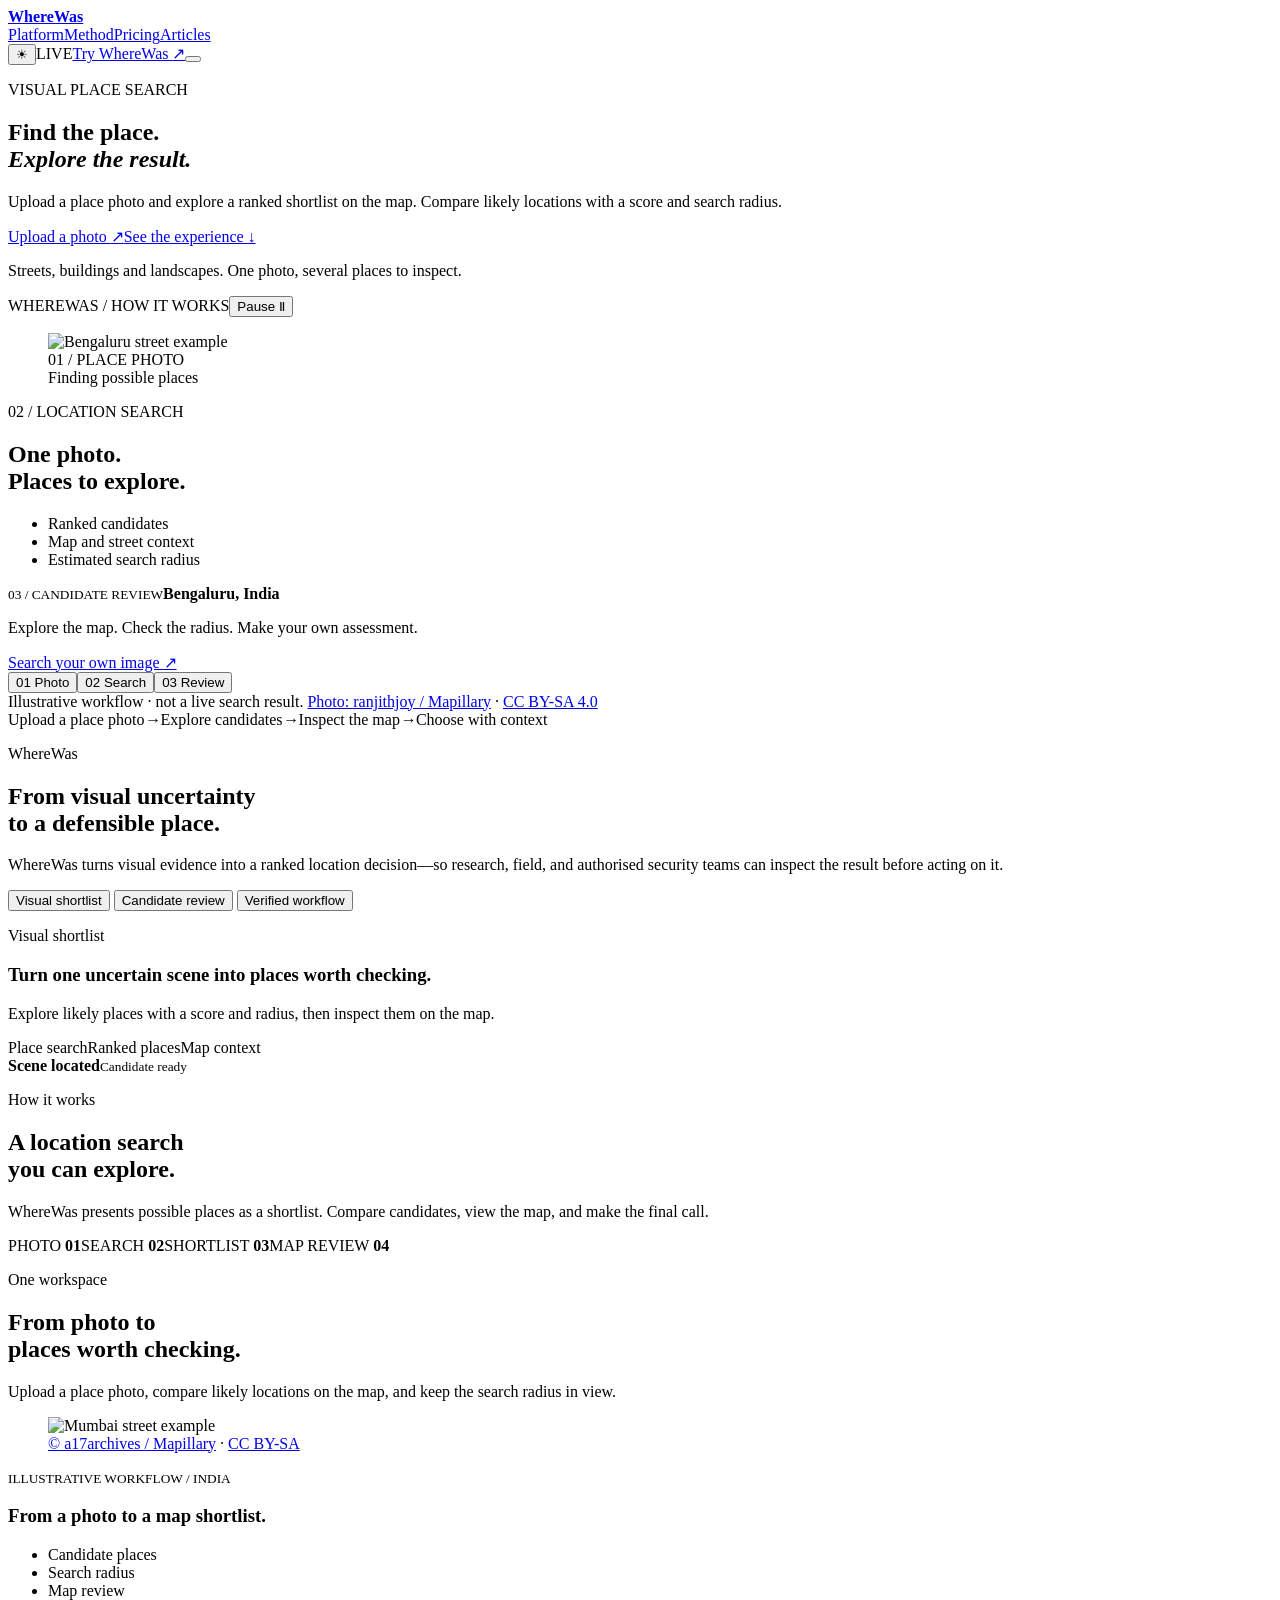
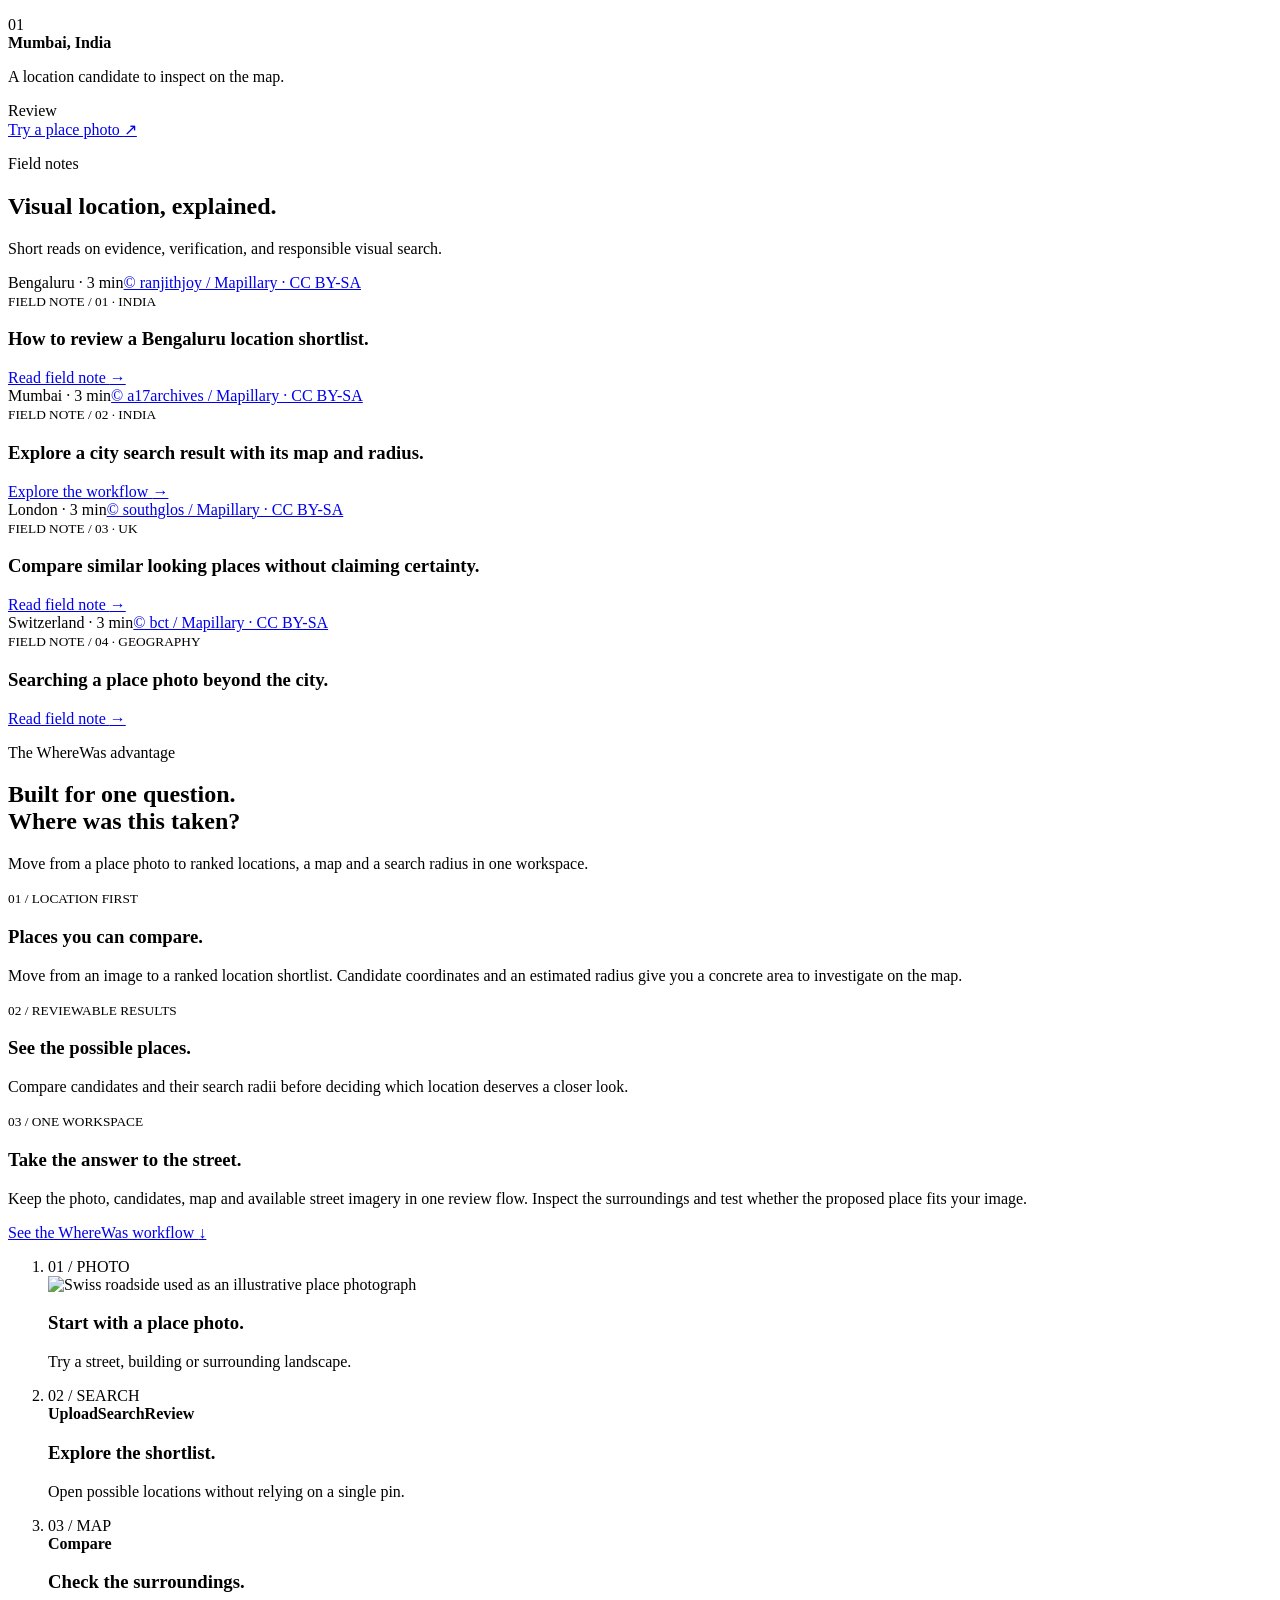
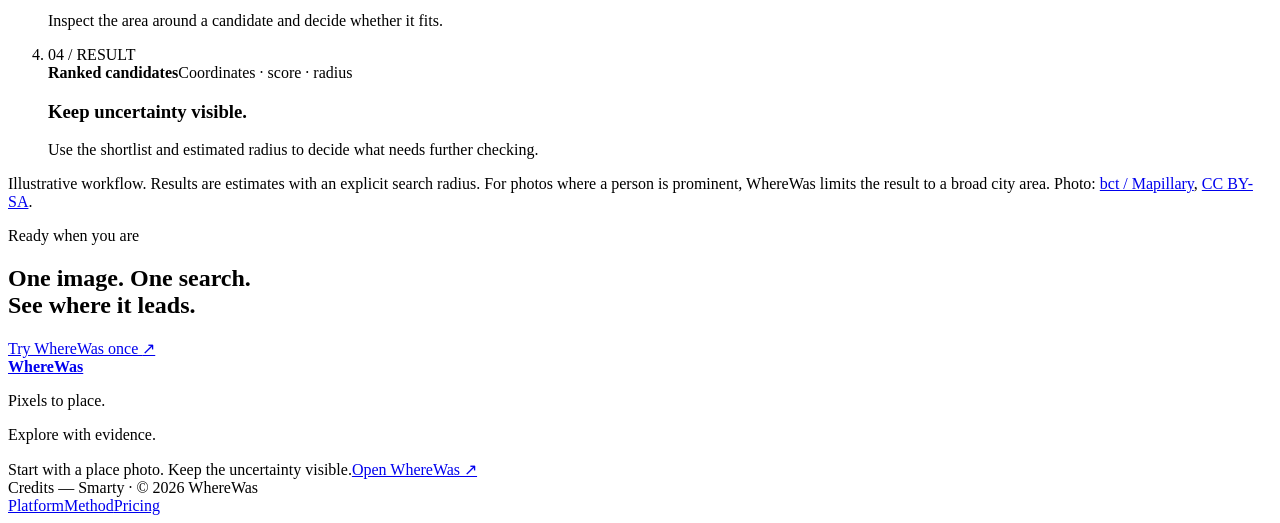
==== commit 827e2fec: "Keep search internals private and refresh landing presentation" ====
--- a/frontend/marketing.html
+++ b/frontend/marketing.html
@@ -11,7 +11,7 @@
   <link href="https://fonts.googleapis.com/css2?family=Inter:wght@400;500;600&family=Plus+Jakarta+Sans:wght@400;500;600&display=swap" rel="stylesheet">
   <link rel="stylesheet" href="/maplibre-gl.css">
   <link rel="stylesheet" href="/marketing.css?v=28">
-  <link rel="stylesheet" href="/marketing-update.css?v=1"><link rel="stylesheet" href="/proof.css?v=1">
+  <link rel="stylesheet" href="/marketing-update.css?v=1"><link rel="stylesheet" href="/proof.css?v=2">
 </head>
 <body>
   <div class="noise" aria-hidden="true"></div>
@@ -25,15 +25,15 @@
 
   <main id="top">
     <section class="proof-hero" id="hero">
-      <div class="proof-copy"><p class="eyebrow">VISUAL PLACE SEARCH</p><h1>Find the place.<br><em>See the evidence.</em></h1><p class="proof-description">Turn the details in a photograph into places you can investigate. Compare candidates, inspect reference imagery and see what supports the match.</p><div class="proof-actions"><a class="primary-btn" href="/try">Upload a photo <span>↗</span></a><a class="proof-secondary" href="#proof-demo">Explore the workflow ↓</a></div><p class="proof-caption">Streets, buildings and landscapes. A shortlist with a radius, not an unexplained pin.</p></div>
+      <div class="proof-copy"><p class="eyebrow">VISUAL PLACE SEARCH</p><h1>Find the place.<br><em>Explore the result.</em></h1><p class="proof-description">Upload a place photo and explore a ranked shortlist on the map. Compare likely locations with a score and search radius.</p><div class="proof-actions"><a class="primary-btn" href="/try">Upload a photo <span>↗</span></a><a class="proof-secondary" href="#proof-demo">See the experience ↓</a></div><p class="proof-caption">Streets, buildings and landscapes. One photo, several places to inspect.</p></div>
       <div class="proof-demo" id="proof-demo" data-phase="0">
         <header><span>WHEREWAS / HOW IT WORKS</span><button type="button" id="demo-play" aria-label="Pause demonstration">Pause Ⅱ</button></header>
-        <div class="proof-stage"><figure class="proof-source"><img src="/assets/field-bengaluru.jpg" alt="Licensed Bengaluru street example" fetchpriority="high"><figcaption>01 / PLACE PHOTO</figcaption><div class="proof-scan" aria-hidden="true"></div><span class="proof-clue">Read the fixed details</span></figure><div class="proof-evidence"><span class="eyebrow">02 / SUPPORTING CLUES</span><h2>A scene becomes<br>a search.</h2><ul><li>Visible shop names</li><li>Road layout</li><li>Building structure</li></ul><div class="proof-candidate"><small>03 / CANDIDATE REVIEW</small><b>Bengaluru, India</b><p>Compare the reference. Check the radius. Review the evidence.</p><a href="/try">Search your own image ↗</a></div></div></div>
-        <div class="proof-timeline" aria-label="Demonstration steps"><button data-phase="0" class="active">01 Photo</button><button data-phase="1">02 Clues</button><button data-phase="2">03 Review</button></div>
+        <div class="proof-stage"><figure class="proof-source"><img src="/assets/field-bengaluru.jpg" alt="Bengaluru street example" fetchpriority="high"><figcaption>01 / PLACE PHOTO</figcaption><div class="proof-scan" aria-hidden="true"></div><span class="proof-clue">Finding possible places</span></figure><div class="proof-evidence"><span class="eyebrow">02 / LOCATION SEARCH</span><h2>One photo.<br>Places to explore.</h2><ul><li>Ranked candidates</li><li>Map and street context</li><li>Estimated search radius</li></ul><div class="proof-candidate"><small>03 / CANDIDATE REVIEW</small><b>Bengaluru, India</b><p>Explore the map. Check the radius. Make your own assessment.</p><a href="/try">Search your own image ↗</a></div></div></div>
+        <div class="proof-timeline" aria-label="Demonstration steps"><button data-phase="0" class="active">01 Photo</button><button data-phase="1">02 Search</button><button data-phase="2">03 Review</button></div>
         <footer>Illustrative workflow · not a live search result. <a href="https://www.mapillary.com/app/?pKey=2850385311894788">Photo: ranjithjoy / Mapillary</a> · <a href="https://creativecommons.org/licenses/by-sa/4.0/">CC BY-SA 4.0</a></footer>
       </div>
     </section>
-    <div class="proof-strip section"><span>Read the scene</span><i>→</i><span>Search candidate areas</span><i>→</i><span>Compare reference imagery</span><i>→</i><span>Review the evidence</span></div>
+    <div class="proof-strip section"><span>Upload a place photo</span><i>→</i><span>Explore candidates</span><i>→</i><span>Inspect the map</span><i>→</i><span>Choose with context</span></div>
 
     <section class="enterprise section" id="platform">
       <div class="section-intro reveal">
@@ -47,49 +47,49 @@
         <button role="tab" aria-selected="false" data-feature="confirm"><i></i> Verified workflow</button>
       </div>
       <article class="feature-card reveal" id="feature-card">
-        <div class="feature-copy"><p class="feature-label" id="feature-label">Visual shortlist</p><h3 id="feature-title">Turn one uncertain scene into places worth checking.</h3><p id="feature-body">Road geometry, storefronts, architecture, language, transit, and landmarks become a ranked shortlist—not an unexplained pin.</p><div class="feature-metrics"><span>Visible clues</span><span>Ranked places</span><span>Map context</span></div></div>
+        <div class="feature-copy"><p class="feature-label" id="feature-label">Visual shortlist</p><h3 id="feature-title">Turn one uncertain scene into places worth checking.</h3><p id="feature-body">Explore likely places with a score and radius, then inspect them on the map.</p><div class="feature-metrics"><span>Place search</span><span>Ranked places</span><span>Map context</span></div></div>
         <div class="feature-media" id="feature-media"><div class="frame-corners"><i></i><i></i><i></i><i></i></div><div class="location-chip"><span></span><b>Scene located</b><small>Candidate ready</small></div></div>
       </article>
     </section>
 
     <section class="editorial section reveal" id="method">
       <div class="editorial-bg"></div>
-      <div class="editorial-copy"><p class="eyebrow">How it works</p><h2>Every visible detail<br>earns its place.</h2><p>WhereWas treats a photograph as a network of place signals—not a single guess. Users can compare candidates, view the map, and make the final confirmation.</p></div>
-      <div class="signal-stack" aria-hidden="true"><span>ROAD FORM <b>84</b></span><span>PLACE NAME <b>96</b></span><span>TRANSIT CONTEXT <b>79</b></span><span>REGIONAL FIT <b>88</b></span></div>
+      <div class="editorial-copy"><p class="eyebrow">How it works</p><h2>A location search<br>you can explore.</h2><p>WhereWas presents possible places as a shortlist. Compare candidates, view the map, and make the final call.</p></div>
+      <div class="signal-stack" aria-hidden="true"><span>PHOTO <b>01</b></span><span>SEARCH <b>02</b></span><span>SHORTLIST <b>03</b></span><span>MAP REVIEW <b>04</b></span></div>
     </section>
 
     <section class="intelligence section">
-      <div class="intel-copy reveal"><p class="eyebrow">One workspace</p><h2>Turn pixels into<br>defensible decisions.</h2><p>Upload the frame, inspect the strongest clues, compare candidates on the map, and preserve the decision with its context.</p></div>
+      <div class="intel-copy reveal"><p class="eyebrow">One workspace</p><h2>From photo to<br>places worth checking.</h2><p>Upload a place photo, compare likely locations on the map, and keep the search radius in view.</p></div>
       <article class="evidence-case reveal">
-        <figure><img src="/assets/field-bengaluru.jpg" alt="Bengaluru street with autorickshaws, shop signs and a divided road" loading="lazy" width="1920" height="1080"><figcaption><a href="https://www.mapillary.com/app/?pKey=2850385311894788">© ranjithjoy / Mapillary</a> · <a href="https://creativecommons.org/licenses/by-sa/4.0/">CC BY-SA</a></figcaption></figure>
-        <div class="evidence-case-body"><small>ILLUSTRATIVE WORKFLOW / INDIA</small><h3>From street clues to map evidence.</h3><ul class="evidence-clues"><li>Shop names</li><li>Autorickshaws</li><li>Divided road</li></ul><div class="candidate-preview"><span class="candidate-number">01</span><div><b>Bengaluru, India</b><p>A candidate to compare with reference imagery.</p></div><span class="candidate-tag">Review</span></div><a class="evidence-link" href="/articles/visual-shortlist.html">Follow the evidence <span aria-hidden="true">↗</span></a></div>
+        <figure><img src="/assets/field-mumbai.jpg" alt="Mumbai street example" loading="lazy" width="2048" height="1153"><figcaption><a href="https://www.mapillary.com/app/?pKey=3164309240466048">© a17archives / Mapillary</a> · <a href="https://creativecommons.org/licenses/by-sa/4.0/">CC BY-SA</a></figcaption></figure>
+        <div class="evidence-case-body"><small>ILLUSTRATIVE WORKFLOW / INDIA</small><h3>From a photo to a map shortlist.</h3><ul class="evidence-clues"><li>Candidate places</li><li>Search radius</li><li>Map review</li></ul><div class="candidate-preview"><span class="candidate-number">01</span><div><b>Mumbai, India</b><p>A location candidate to inspect on the map.</p></div><span class="candidate-tag">Review</span></div><a class="evidence-link" href="/try">Try a place photo <span aria-hidden="true">↗</span></a></div>
       </article>
     </section>
 
     <section class="stories section" id="articles">
       <div class="stories-intro reveal"><p class="eyebrow">Field notes</p><h2>Visual location, explained.</h2><p>Short reads on evidence, verification, and responsible visual search.</p></div>
       <div class="story-grid">
-        <article class="story-card reveal"><div class="story-image story-a"><span>Bengaluru · 3 min</span><a class="image-credit" href="https://www.mapillary.com/app/?pKey=2850385311894788" aria-label="Bengaluru image by ranjithjoy on Mapillary">© ranjithjoy / Mapillary · CC BY-SA</a></div><div><small>FIELD NOTE / 01 · INDIA</small><h3>Kannada signs, autorickshaws and road form become a reviewable shortlist.</h3><a href="/articles/visual-shortlist.html">Read field note <span>→</span></a></div></article>
-        <article class="story-card reveal"><div class="story-image story-b"><span>Mumbai · 3 min</span><a class="image-credit" href="https://www.mapillary.com/app/?pKey=3164309240466048" aria-label="Mumbai image by a17archives on Mapillary">© a17archives / Mapillary · CC BY-SA</a></div><div><small>FIELD NOTE / 02 · INDIA</small><h3>A street sign, pavement and traffic pattern provide separate clues.</h3><a href="/articles/reviewable-results.html">Explore the workflow <span>→</span></a></div></article>
-        <article class="story-card reveal"><div class="story-image story-c"><span>London · 3 min</span><a class="image-credit" href="https://www.mapillary.com/app/?pKey=1310232187355024" aria-label="London image by southglos on Mapillary">© southglos / Mapillary · CC BY-SA</a></div><div><small>FIELD NOTE / 03 · UK</small><h3>Architecture and transit help verify a candidate without claiming certainty.</h3><a href="/articles/responsible-security.html">Read field note <span>→</span></a></div></article>
-        <article class="story-card reveal"><div class="story-image story-d"><span>Switzerland · 3 min</span><a class="image-credit" href="https://www.mapillary.com/app/?pKey=2632351727162768" aria-label="Swiss road image by bct on Mapillary">© bct / Mapillary · CC BY-SA</a></div><div><small>FIELD NOTE / 04 · GEOGRAPHY</small><h3>Terrain, vegetation and road design matter when there is no storefront.</h3><a href="/articles/terrain-and-road.html">Read field note <span>→</span></a></div></article>
+        <article class="story-card reveal"><div class="story-image story-a"><span>Bengaluru · 3 min</span><a class="image-credit" href="https://www.mapillary.com/app/?pKey=2850385311894788" aria-label="Bengaluru image by ranjithjoy on Mapillary">© ranjithjoy / Mapillary · CC BY-SA</a></div><div><small>FIELD NOTE / 01 · INDIA</small><h3>How to review a Bengaluru location shortlist.</h3><a href="/articles/visual-shortlist.html">Read field note <span>→</span></a></div></article>
+        <article class="story-card reveal"><div class="story-image story-b"><span>Mumbai · 3 min</span><a class="image-credit" href="https://www.mapillary.com/app/?pKey=3164309240466048" aria-label="Mumbai image by a17archives on Mapillary">© a17archives / Mapillary · CC BY-SA</a></div><div><small>FIELD NOTE / 02 · INDIA</small><h3>Explore a city search result with its map and radius.</h3><a href="/articles/reviewable-results.html">Explore the workflow <span>→</span></a></div></article>
+        <article class="story-card reveal"><div class="story-image story-c"><span>London · 3 min</span><a class="image-credit" href="https://www.mapillary.com/app/?pKey=1310232187355024" aria-label="London image by southglos on Mapillary">© southglos / Mapillary · CC BY-SA</a></div><div><small>FIELD NOTE / 03 · UK</small><h3>Compare similar looking places without claiming certainty.</h3><a href="/articles/responsible-security.html">Read field note <span>→</span></a></div></article>
+        <article class="story-card reveal"><div class="story-image story-d"><span>Switzerland · 3 min</span><a class="image-credit" href="https://www.mapillary.com/app/?pKey=2632351727162768" aria-label="Swiss road image by bct on Mapillary">© bct / Mapillary · CC BY-SA</a></div><div><small>FIELD NOTE / 04 · GEOGRAPHY</small><h3>Searching a place photo beyond the city.</h3><a href="/articles/terrain-and-road.html">Read field note <span>→</span></a></div></article>
       </div>
     </section>
 
     <section class="why-wherewas section" id="why-wherewas">
-      <div class="why-intro reveal"><p class="eyebrow">The WhereWas advantage</p><h2>Built for one question.<br>Where was this taken?</h2><p>A location answer should come with something you can check. Bring the source photo, ranked places, supporting clues and available reference imagery into one workspace.</p></div>
+      <div class="why-intro reveal"><p class="eyebrow">The WhereWas advantage</p><h2>Built for one question.<br>Where was this taken?</h2><p>Move from a place photo to ranked locations, a map and a search radius in one workspace.</p></div>
       <div class="comparison-grid reveal">
         <article><small>01 / LOCATION FIRST</small><h3>Places you can compare.</h3><p>Move from an image to a ranked location shortlist. Candidate coordinates and an estimated radius give you a concrete area to investigate on the map.</p></article>
-        <article><small>02 / VISIBLE REASONING</small><h3>See what supports the match.</h3><p>Review the text, road layout and scene clues behind a candidate. Compare the evidence and confidence before deciding which location deserves a closer look.</p></article>
+        <article><small>02 / REVIEWABLE RESULTS</small><h3>See the possible places.</h3><p>Compare candidates and their search radii before deciding which location deserves a closer look.</p></article>
         <article class="wherewas-comparison"><small>03 / ONE WORKSPACE</small><h3>Take the answer to the street.</h3><p>Keep the photo, candidates, map and available street imagery in one review flow. Inspect the surroundings and test whether the proposed place fits your image.</p><a href="#platform">See the WhereWas workflow <span aria-hidden="true">↓</span></a></article>
       </div>
       <ol class="evidence-flow reveal" aria-label="From an uploaded image to a location candidate">
-        <li><span>01 / PHOTO</span><div class="flow-photo"><img src="/assets/field-mumbai.jpg" alt="Mumbai street used as an illustrative place photograph" loading="lazy" width="2048" height="1153"></div><h3>Start with what you see.</h3><p>A public street, a building or the surrounding landscape.</p></li>
-        <li><span>02 / CLUES</span><div class="flow-clues" aria-hidden="true"><b>Visible text</b><b>Road layout</b><b>Scene context</b></div><h3>Inspect the reasoning.</h3><p>See which observed details support each candidate.</p></li>
-        <li><span>03 / REFERENCE</span><div class="flow-reference" aria-hidden="true"><i></i><i></i><b>Compare</b></div><h3>Check the street context.</h3><p>Compare licensed reference images where coverage exists. Nearby imagery alone is not a verified match.</p></li>
+        <li><span>01 / PHOTO</span><div class="flow-photo"><img src="/assets/field-switzerland.jpg" alt="Swiss roadside used as an illustrative place photograph" loading="lazy" width="2048" height="1153"></div><h3>Start with a place photo.</h3><p>Try a street, building or surrounding landscape.</p></li>
+        <li><span>02 / SEARCH</span><div class="flow-clues" aria-hidden="true"><b>Upload</b><b>Search</b><b>Review</b></div><h3>Explore the shortlist.</h3><p>Open possible locations without relying on a single pin.</p></li>
+        <li><span>03 / MAP</span><div class="flow-reference" aria-hidden="true"><i></i><i></i><b>Compare</b></div><h3>Check the surroundings.</h3><p>Inspect the area around a candidate and decide whether it fits.</p></li>
         <li><span>04 / RESULT</span><div class="flow-result" aria-hidden="true"><b>Ranked candidates</b><span>Coordinates · score · radius</span><i></i></div><h3>Keep uncertainty visible.</h3><p>Use the shortlist and estimated radius to decide what needs further checking.</p></li>
       </ol>
-      <p class="why-note reveal">Illustrative workflow. Street imagery and matching coverage vary by location. Passing pedestrians can appear in place photos; when a person is prominent, results are limited to a broad city area. Photo: <a href="https://www.mapillary.com/app/?pKey=3164309240466048">a17archives / Mapillary</a>, <a href="https://creativecommons.org/licenses/by-sa/4.0/">CC BY-SA</a>.</p>
+      <p class="why-note reveal">Illustrative workflow. Results are estimates with an explicit search radius. For photos where a person is prominent, WhereWas limits the result to a broad city area. Photo: <a href="https://www.mapillary.com/app/?pKey=2632351727162768">bct / Mapillary</a>, <a href="https://creativecommons.org/licenses/by-sa/4.0/">CC BY-SA</a>.</p>
     </section>
 
     <section class="final-cta section reveal"><div><p class="eyebrow">Ready when you are</p><h2>One image. One search.<br>See where it leads.</h2></div><a class="primary-btn" href="/try">Try WhereWas once <span>↗</span></a></section>
@@ -100,6 +100,6 @@
     <div class="footer-bottom"><span>Credits — Smarty · © 2026 WhereWas</span><div><a href="#platform">Platform</a><a href="#method">Method</a><a href="/pricing">Pricing</a></div></div>
   </footer>
 
-  <script src="/proof.js?v=1"></script>
+  <script src="/proof.js?v=2"></script>
 </body>
 </html>
